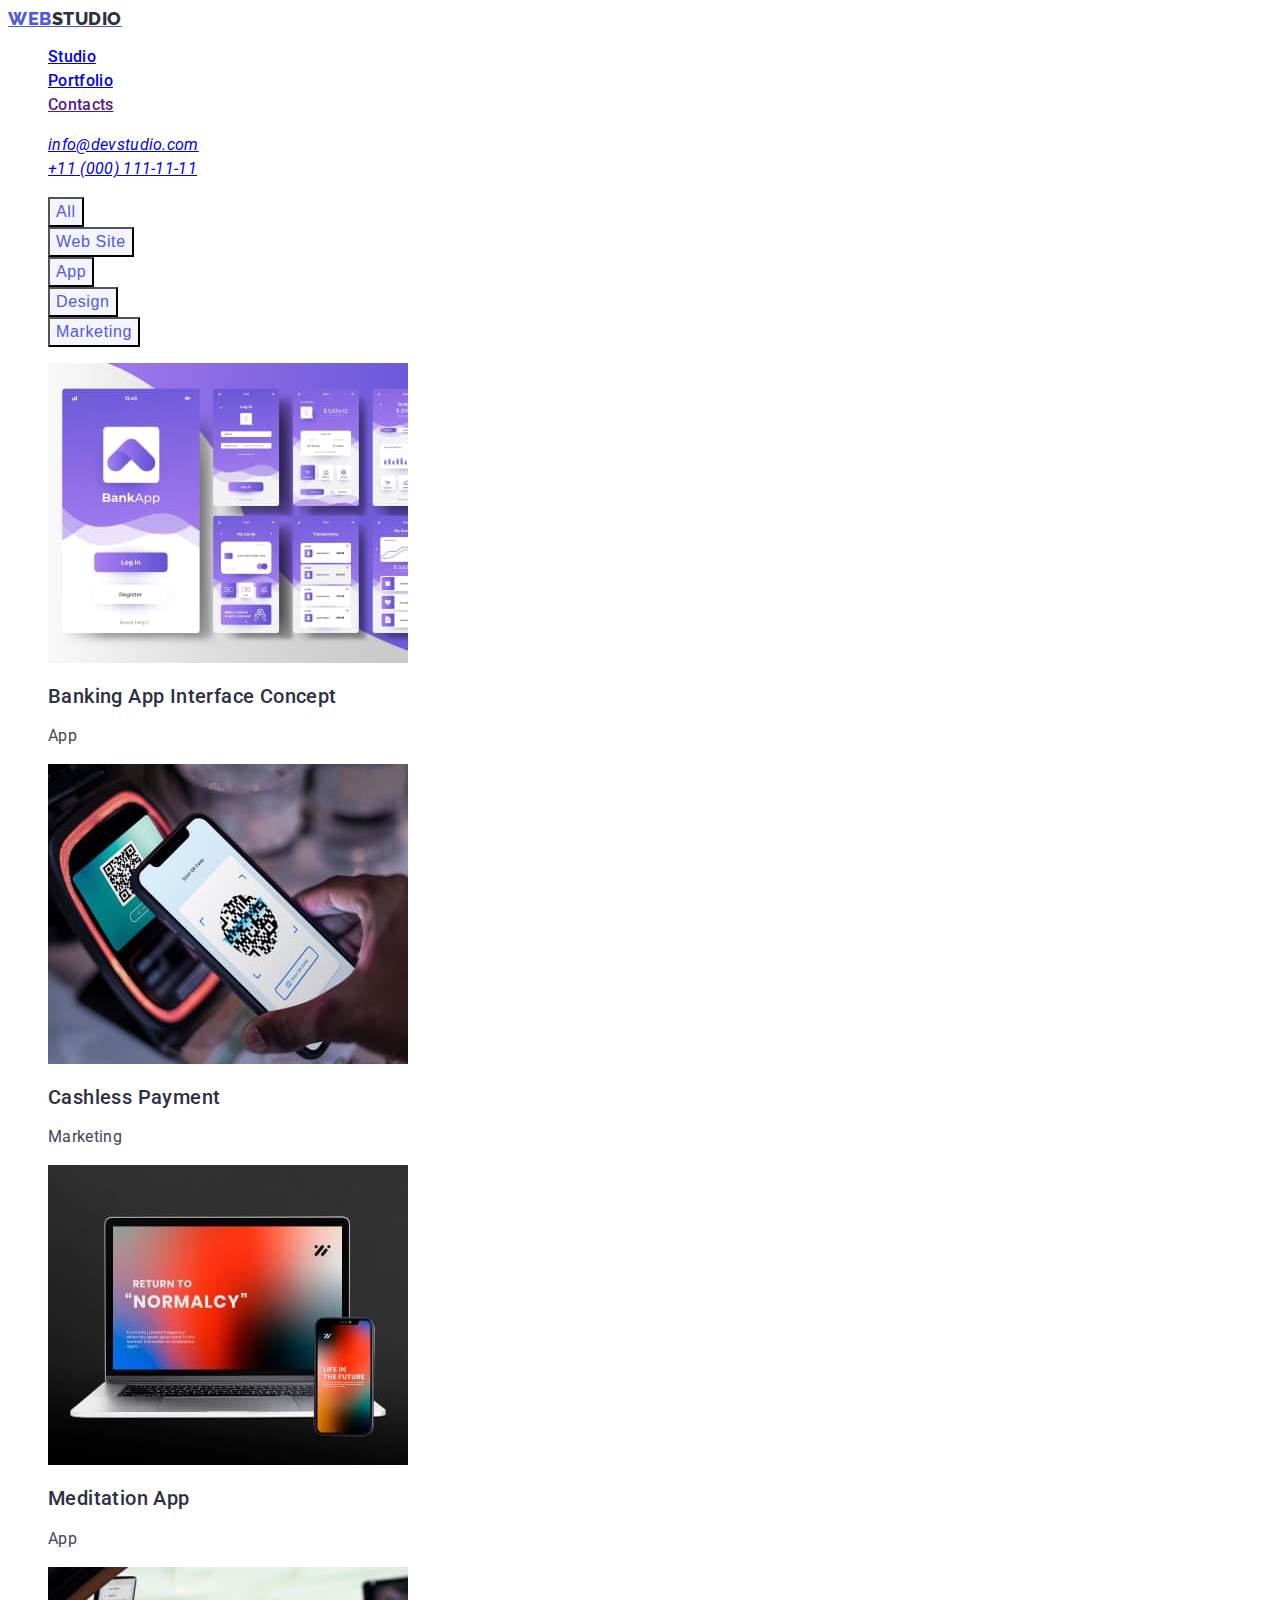
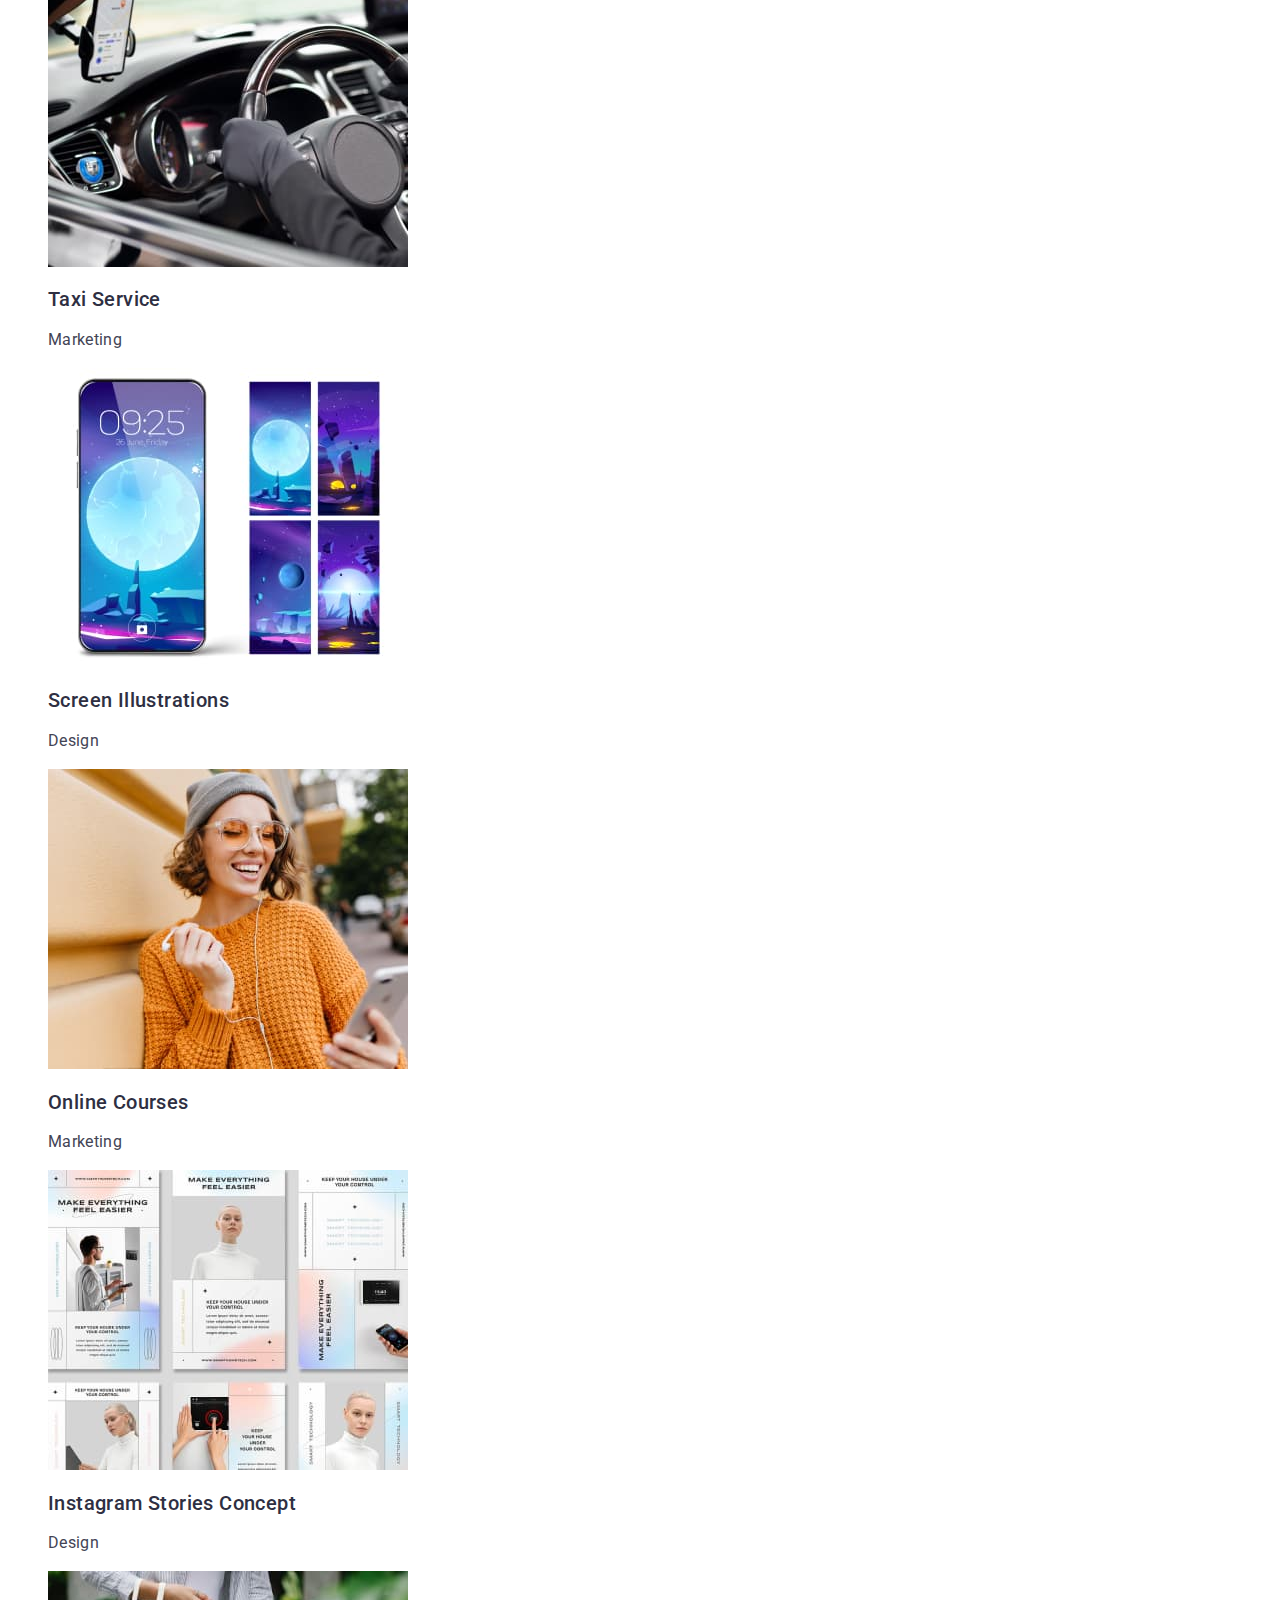
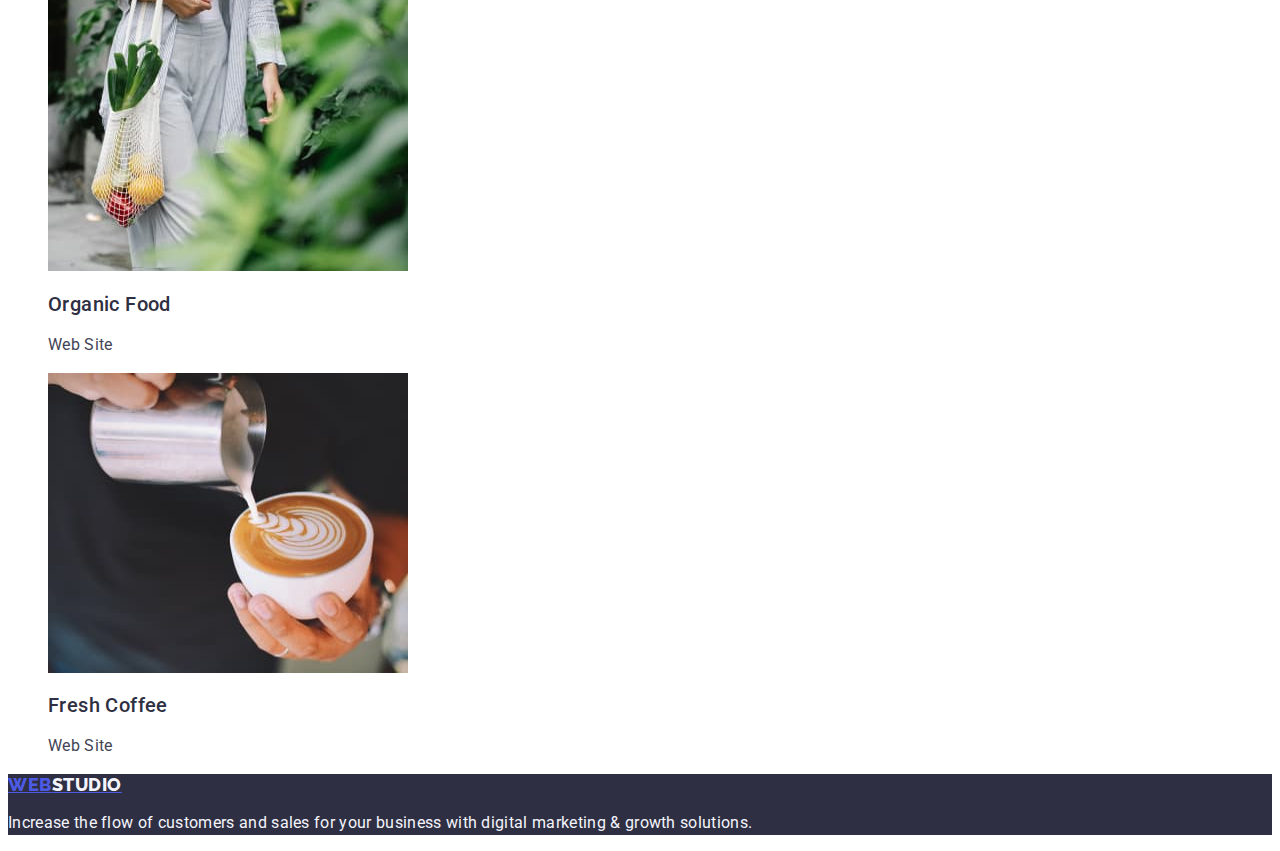
==== portfolio.html @ 328c22b0 "mainhw2" ====
<!DOCTYPE html>
<html lang="en">
  <head>
    <meta charset="UTF-8" />
    <meta http-equiv="X-UA-Compatible" content="IE=edge" />
    <meta name="viewport" content="width=device-width, initial-scale=1.0" />
    <title>WebStudio</title>

    <link rel="preconnect" href="https://fonts.googleapis.com" />
    <link rel="preconnect" href="https://fonts.gstatic.com" crossorigin />
    <link
      href="https://fonts.googleapis.com/css2?family=Montserrat:wght@400;700&family=Raleway:wght@800&family=Roboto:wght@400;500;700&display=swap"
      rel="stylesheet"
    />
    <link rel="stylesheet" href="css/styles.css" />
  </head>
  <body>
    <!-- Top line -->
    <header class="header">
      <nav class="header-nav">
        <a class="logo" href="./index.html"
          >Web <span class="logo-dark">Studio</span>
        </a>

        <ul class="header-nav-list list">
          <li class="link">
            <a href="./index.html">Studio</a>
          </li>
          <li class="link">
            <a href="./portfolio.html">Portfolio</a>
          </li>
          <li class="link">
            <a href="">Contacts</a>
          </li>
        </ul>
      </nav>
      <address class="address">
        <ul class="address-list list">
          <li class="address-item link">
            <a href="mailto:info@devstudio.com">info@devstudio.com</a>
          </li>
          <li class="address-item link">
            <a href="tel:+110001111111">+11 (000) 111-11-11</a>
          </li>
        </ul>
      </address>
    </header>
    <main>
      <section>
        <h1 hidden>Portfolio</h1>
        <ul class="list">
          <li><button class="btn-filter">All</button></li>
          <li><button class="btn-filter">Web Site</button></li>
          <li><button class="btn-filter">App</button></li>
          <li><button class="btn-filter">Design</button></li>
          <li><button class="btn-filter">Marketing</button></li>
        </ul>

        <ul class="list">
          <li>
            <a class="link" href=""></a>
            <img
              src="./images/portfolio/bank_app.jpg"
              alt="Banking App Interface Concept"
            />
            <h2 class="portfolio-title">Banking App Interface Concept</h2>
            <p class="portfolio-dscr">App</p>
          </li>
          <li>
            <a class="link" href=""></a>
            <img src="./images/portfolio/payment.jpg" alt="Cashless Payment" />
            <h2 class="portfolio-title">Cashless Payment</h2>
            <p class="portfolio-dscr">Marketing</p>
          </li>
          <li>
            <a class="link" href=""></a>
            <img
              src="./images/portfolio/meditation_app.jpg"
              alt="Meditation App"
            />
            <h2 class="portfolio-title">Meditation App</h2>
            <p class="portfolio-dscr">App</p>
          </li>
          <li>
            <a class="link" href=""></a>
            <img src="./images/portfolio/taxi_service.jpg" alt="Taxi Service" />
            <h2 class="portfolio-title">Taxi Service</h2>
            <p class="portfolio-dscr">Marketing</p>
          </li>
          <li>
            <a class="link" href=""></a>
            <img
              src="./images/portfolio/screen_illus.jpg"
              alt="Screen Illustrations"
            />
            <h2 class="portfolio-title">Screen Illustrations</h2>
            <p class="portfolio-dscr">Design</p>
          </li>
          <li>
            <a class="link" href=""></a>
            <img
              src="./images/portfolio/online_courses.jpg"
              alt="Online Courses"
            />
            <h2 class="portfolio-title">Online Courses</h2>
            <p class="portfolio-dscr">Marketing</p>
          </li>
          <li>
            <a class="link" href=""></a>
            <img
              src="./images/portfolio/insta_concept.jpg"
              alt="Instagram Stories Concept"
            />
            <h2 class="portfolio-title">Instagram Stories Concept</h2>
            <p class="portfolio-dscr">Design</p>
          </li>
          <li>
            <a class="link" href=""></a>
            <img src="./images/portfolio/organic_food.jpg" alt="Organic Food" />
            <h2 class="portfolio-title">Organic Food</h2>
            <p class="portfolio-dscr">Web Site</p>
          </li>
          <li>
            <a class="link" href=""></a>
            <img src="./images/portfolio/fresh_coffee.jpg" alt="Fresh Coffee" />
            <h2 class="portfolio-title">Fresh Coffee</h2>
            <p class="portfolio-dscr">Web Site</p>
          </li>
        </ul>
      </section>
    </main>

    <!-- Footer -->
    <footer class="footer">
      <a class="logo" href="./index.html"
        >Web <span class="logo-light">Studio</span>
      </a>
      <p class="footer-dscr">
        Increase the flow of customers and sales for your business with digital
        marketing & growth solutions.
      </p>
    </footer>
  </body>
</html>
---- css/styles.css ----
:root {
  --color-iris: #4d5ae5;
  --color-ocean: #404bbf;
  --color-navy-blue: #2e2f42;
  --color-green: #31d0aa;
  --color-slate: #434455;
  --color-light-slate: #8e8f99;
  --color-cornflower: #e7e9fc;
  --color-cloud: #f4f4fd;
  --color-navy-blue-modal: #2e2f42;
  --color-grey: #2e2f42;
  --color-white: #ffffff;
  --color-dairy: #fcfcfc;
}
/* basic styles */
body {
  font-family: "Roboto";
  font-style: normal;
  font-weight: 400;
  color: var(--color-slate);
  background-color: var(--color-white);
}

/* header */
.header {
  background-color: var(--color-white);
}
.list {
  list-style: none;
}

.header-nav {
}
.logo {
  font-family: "Raleway";
  font-style: normal;
  font-weight: 800;
  font-size: 18px;
  line-height: 21px;
  display: flex;
  letter-spacing: 0.03em;
  text-transform: uppercase;
  color: var(--color-iris);
}
.logo-dark {
  color: var(--color-navy-blue);
}
.header-nav-list {
  font-weight: 500;
  font-size: 16px;
  line-height: 24px;
  letter-spacing: 0.02em;
  color: var(--color-navy-blue);
}
.link:hover,
.link:focus {
  color: var(--color-ocean);
}
.address {
  font-size: 16px;
  line-height: 24px;
  letter-spacing: 0.02em;
  color: var(--color-slate);
}
.address-list {
}
.address-item:
.address-item: {
}

/* hero */
.hero {
  background-color: var(--color-navy-blue);
}
.hero-title {
  font-weight: 700;
  font-size: 56px;
  line-height: 60px;
  text-align: center;
  letter-spacing: 0.02em;
  color: var(--color-white);
}
.btn {
  font-family: inherit;
  font-weight: 500;
  font-size: 16px;
  line-height: 24px;
  letter-spacing: 0.04em;
  color: var(--color-white);
  background-color: var(--color-iris);
}
.btn:hover,
.btn:focus {
  background-color: var(--color-ocean);
}
/* section 1 */
.principles {
}

.principles-list {
}
.principle-item {
}
.principles-title {
  font-weight: 500;
  font-size: 20px;
  line-height: 24px;
  letter-spacing: 0.02em;
  color: var(--color-navy-blue);
}
.principles-dscr {
  font-weight: 400;
  font-size: 16px;
  line-height: 24px;
  letter-spacing: 0.02em;
}
/* section 2 */
.work {
}
.work-title {
  font-weight: 700;
  font-size: 36px;
  line-height: 40px;
  text-align: center;
  letter-spacing: 0.02em;
  text-transform: capitalize;
  color: var(--color-navy-blue);
}
.work-list {
}
.work-item {
}
/* section 3*/
.team {
  background-color: var(--color-cloud);
}
.team-title {
  font-weight: 700;
  font-size: 36px;
  line-height: 40px;
  text-align: center;
  letter-spacing: 0.02em;
  text-transform: capitalize;
  color: var(--color-navy-blue);
}
.team-list {
}
.team-item {
}
.team-name {
  font-weight: 500;
  font-size: 20px;
  line-height: 24px;
  text-align: center;
  letter-spacing: 0.02em;
  color: var(--color-navy-blue);
}
.team-work {
}

/* footer */
.footer {
  background-color: var(--color-navy-blue);
}
.logo-light {
  color: var(--color-cloud);
}
.footer-dscr {
  font-size: 16px;
  line-height: 24px;
  letter-spacing: 0.02em;
  color: var(--color-cloud);
}

/* portfolio */
.btn-filter {
  font-weight: 500;
  font-size: 16px;
  line-height: 24px;
  display: flex;
  align-items: center;
  text-align: center;
  letter-spacing: 0.04em;
  color: var(--color-iris);
  background-color: var(--color-cloud);
}
.btn-filter:hover,
.btn-filter:focus {
  color: var(--color-cloud);
  background-color: var(--color-iris);
}
.portfolio-title {
  font-weight: 500;
  font-size: 20px;
  line-height: 24px;
  letter-spacing: 0.02em;
  color: var(--color-navy-blue);
}
.portfolio-dscr {
  font-size: 16px;
  line-height: 24px;
  letter-spacing: 0.02em;
}
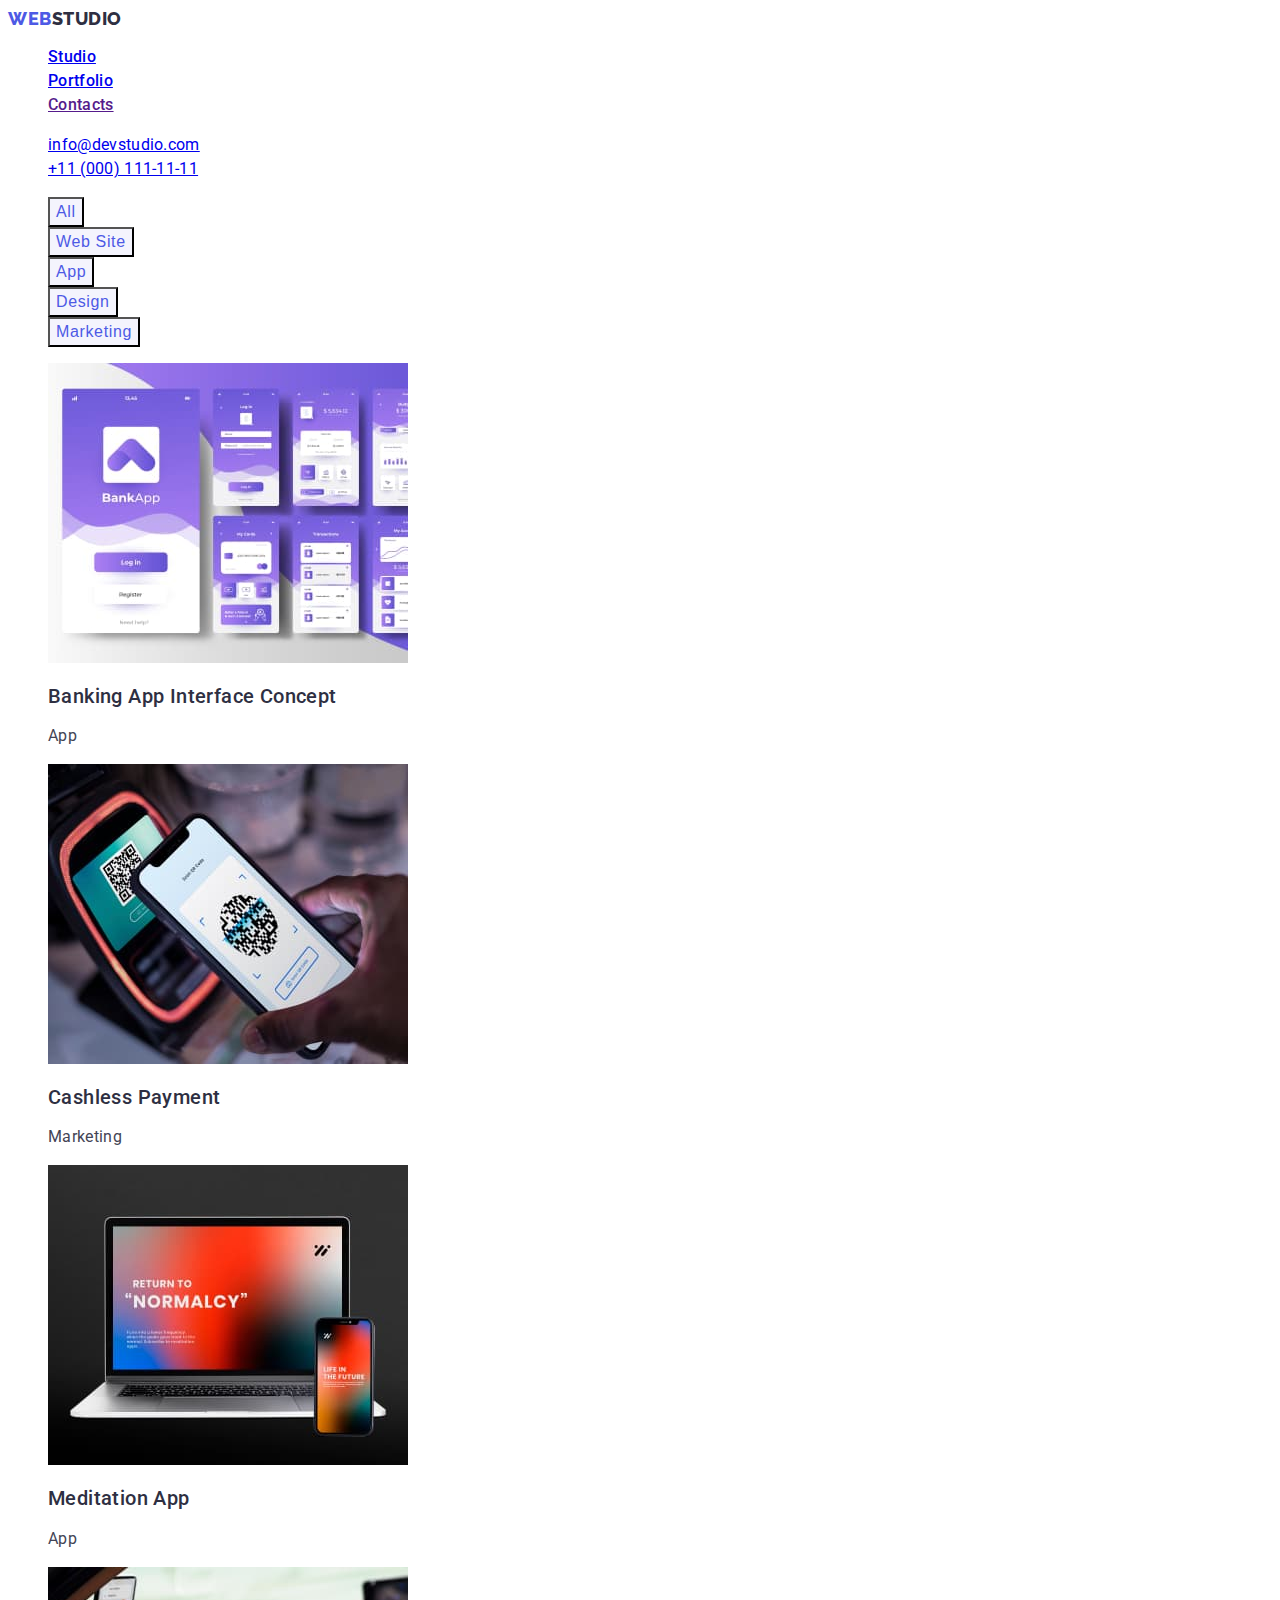
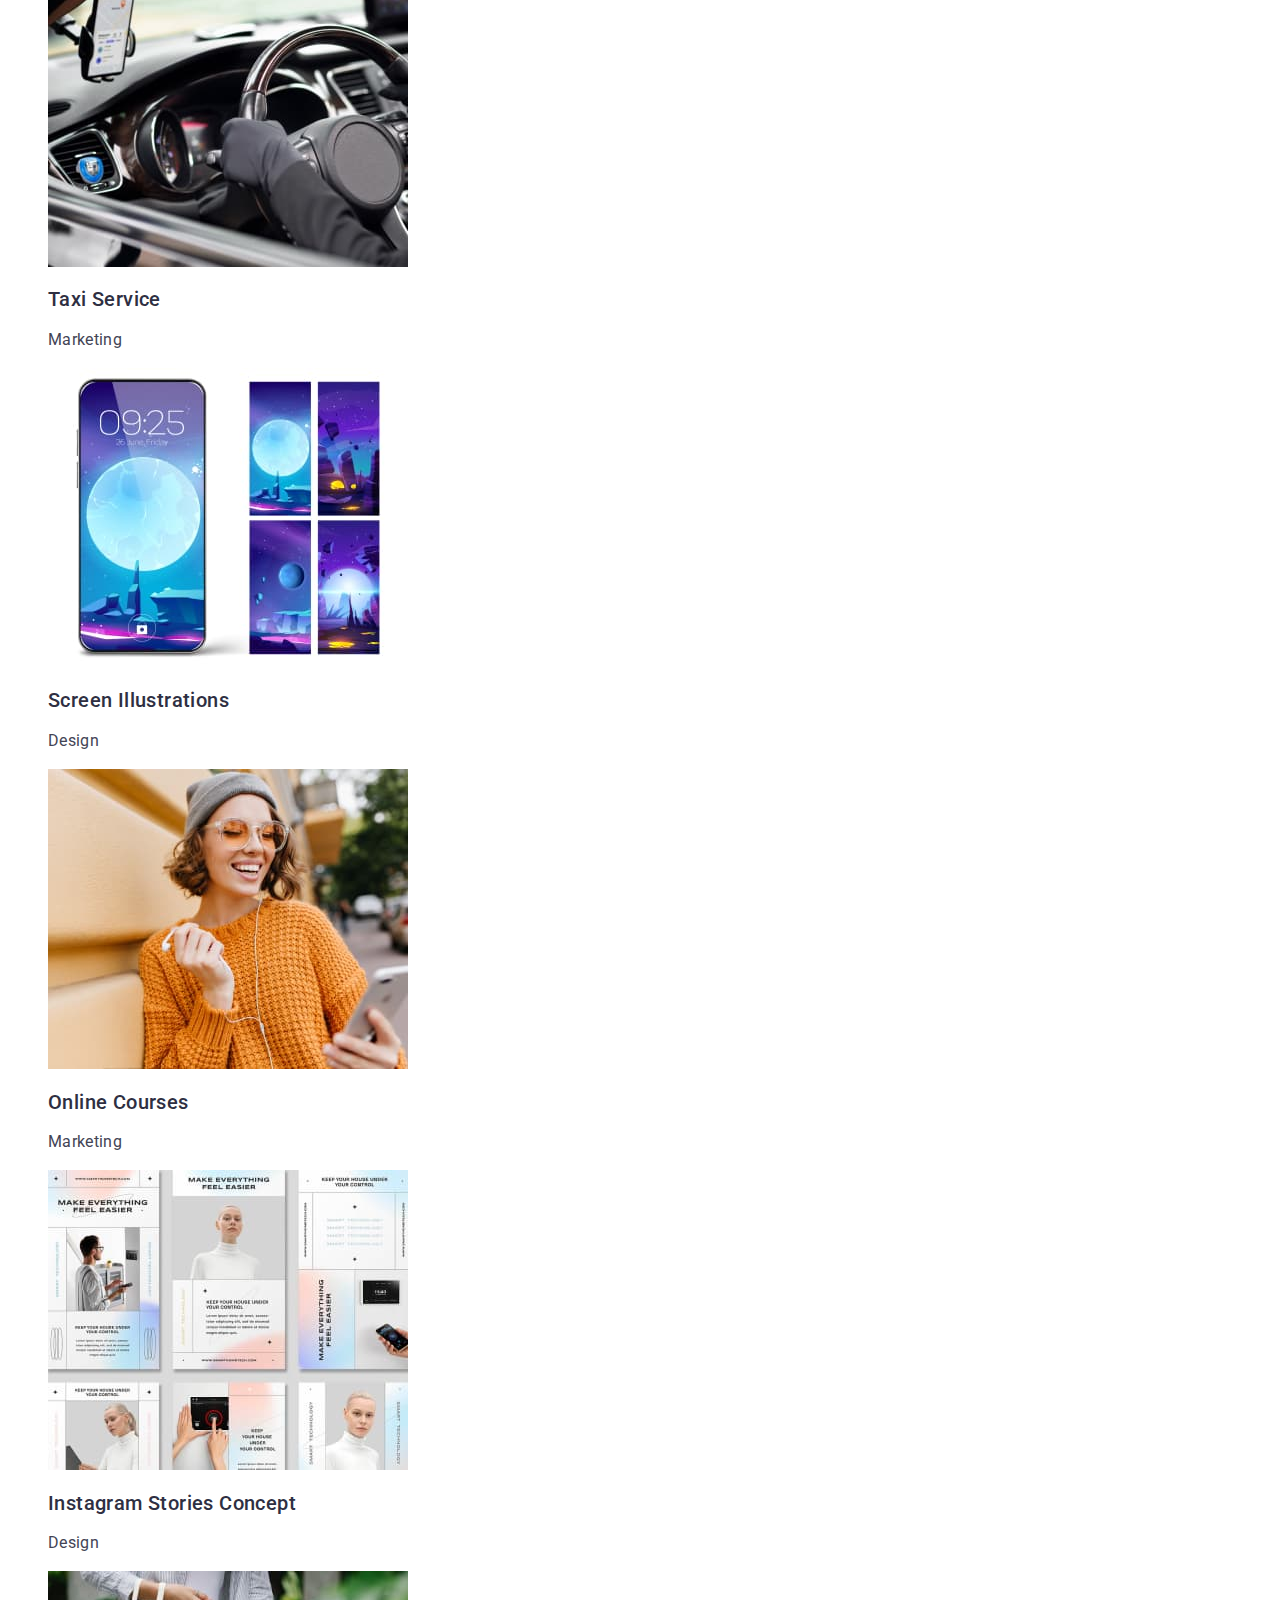
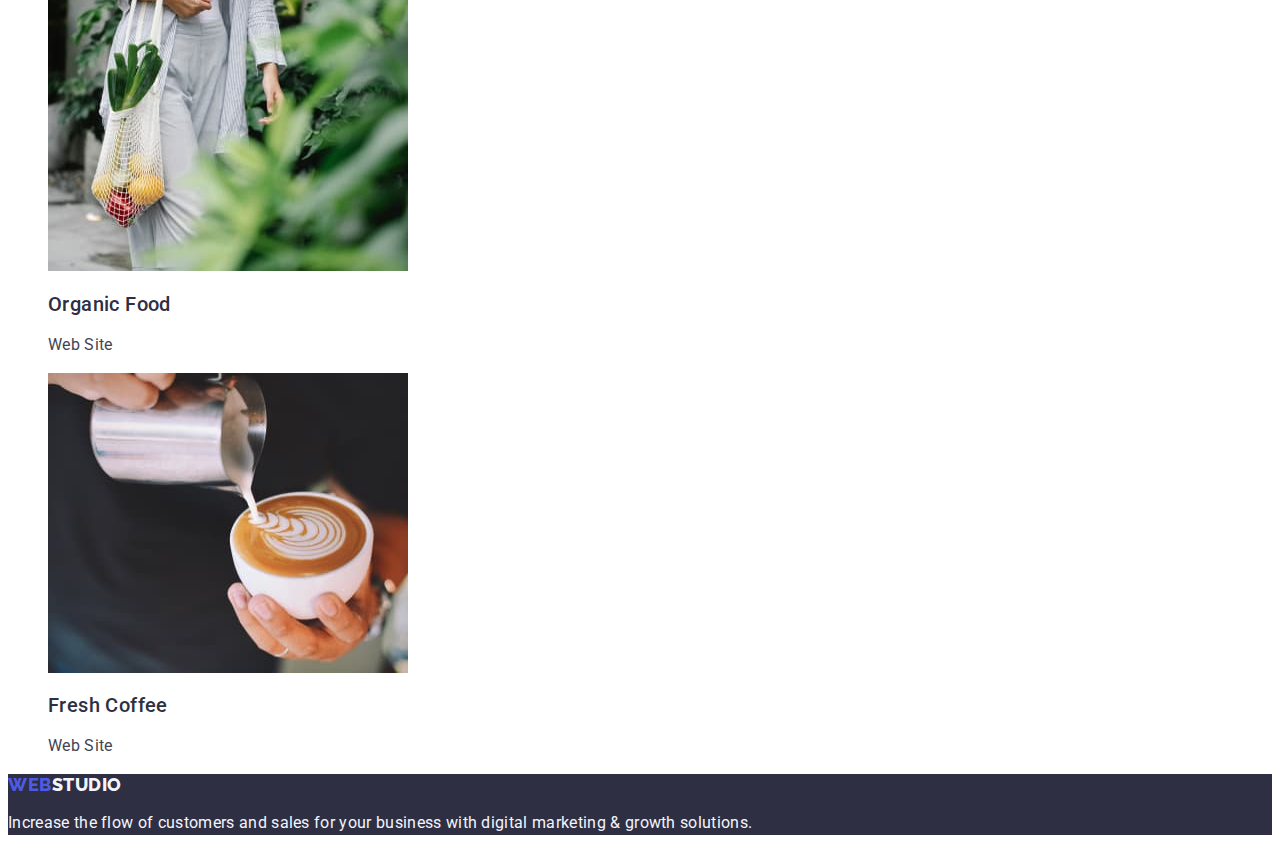
==== commit 06b15ee1: "hw2v2" ====
--- a/portfolio.html
+++ b/portfolio.html
@@ -18,18 +18,18 @@
     <!-- Top line -->
     <header class="header">
       <nav class="header-nav">
-        <a class="logo" href="./index.html"
+        <a class="logo link" href="./index.html"
           >Web <span class="logo-dark">Studio</span>
         </a>
 
         <ul class="header-nav-list list">
-          <li class="link">
+          <li class="header-nav-item link">
             <a href="./index.html">Studio</a>
           </li>
-          <li class="link">
+          <li class="header-nav-item link">
             <a href="./portfolio.html">Portfolio</a>
           </li>
-          <li class="link">
+          <li class="header-nav-item link">
             <a href="">Contacts</a>
           </li>
         </ul>
@@ -132,7 +132,7 @@
 
     <!-- Footer -->
     <footer class="footer">
-      <a class="logo" href="./index.html"
+      <a class="logo link" href="./index.html"
         >Web <span class="logo-light">Studio</span>
       </a>
       <p class="footer-dscr">
--- a/css/styles.css
+++ b/css/styles.css
@@ -14,7 +14,7 @@
 }
 /* basic styles */
 body {
-  font-family: "Roboto";
+  font-family: "Roboto", sans-serif;
   font-style: normal;
   font-weight: 400;
   color: var(--color-slate);
@@ -32,25 +32,30 @@
 .header-nav {
 }
 .logo {
-  font-family: "Raleway";
+  font-family: "Raleway", sans-serif;
   font-style: normal;
   font-weight: 800;
   font-size: 18px;
-  line-height: 21px;
+  line-height: 1.17;
   display: flex;
   letter-spacing: 0.03em;
   text-transform: uppercase;
   color: var(--color-iris);
+  text-decoration: none;
 }
 .logo-dark {
   color: var(--color-navy-blue);
 }
 .header-nav-list {
-  font-weight: 500;
-  font-size: 16px;
-  line-height: 24px;
-  letter-spacing: 0.02em;
-  color: var(--color-navy-blue);
+}
+
+.header-nav-item {
+  font-weight: 500;
+  font-size: 16px;
+  line-height: 24px;
+  letter-spacing: 0.02em;
+  color: var(--color-navy-blue);
+  text-decoration: none;
 }
 .link:hover,
 .link:focus {
@@ -63,9 +68,12 @@
   color: var(--color-slate);
 }
 .address-list {
-}
-.address-item:
-.address-item: {
+  font-style: normal;
+}
+.address-item {
+  font-size: 16px;
+  line-height: 24px;
+  letter-spacing: 0.02em;
 }
 
 /* hero */
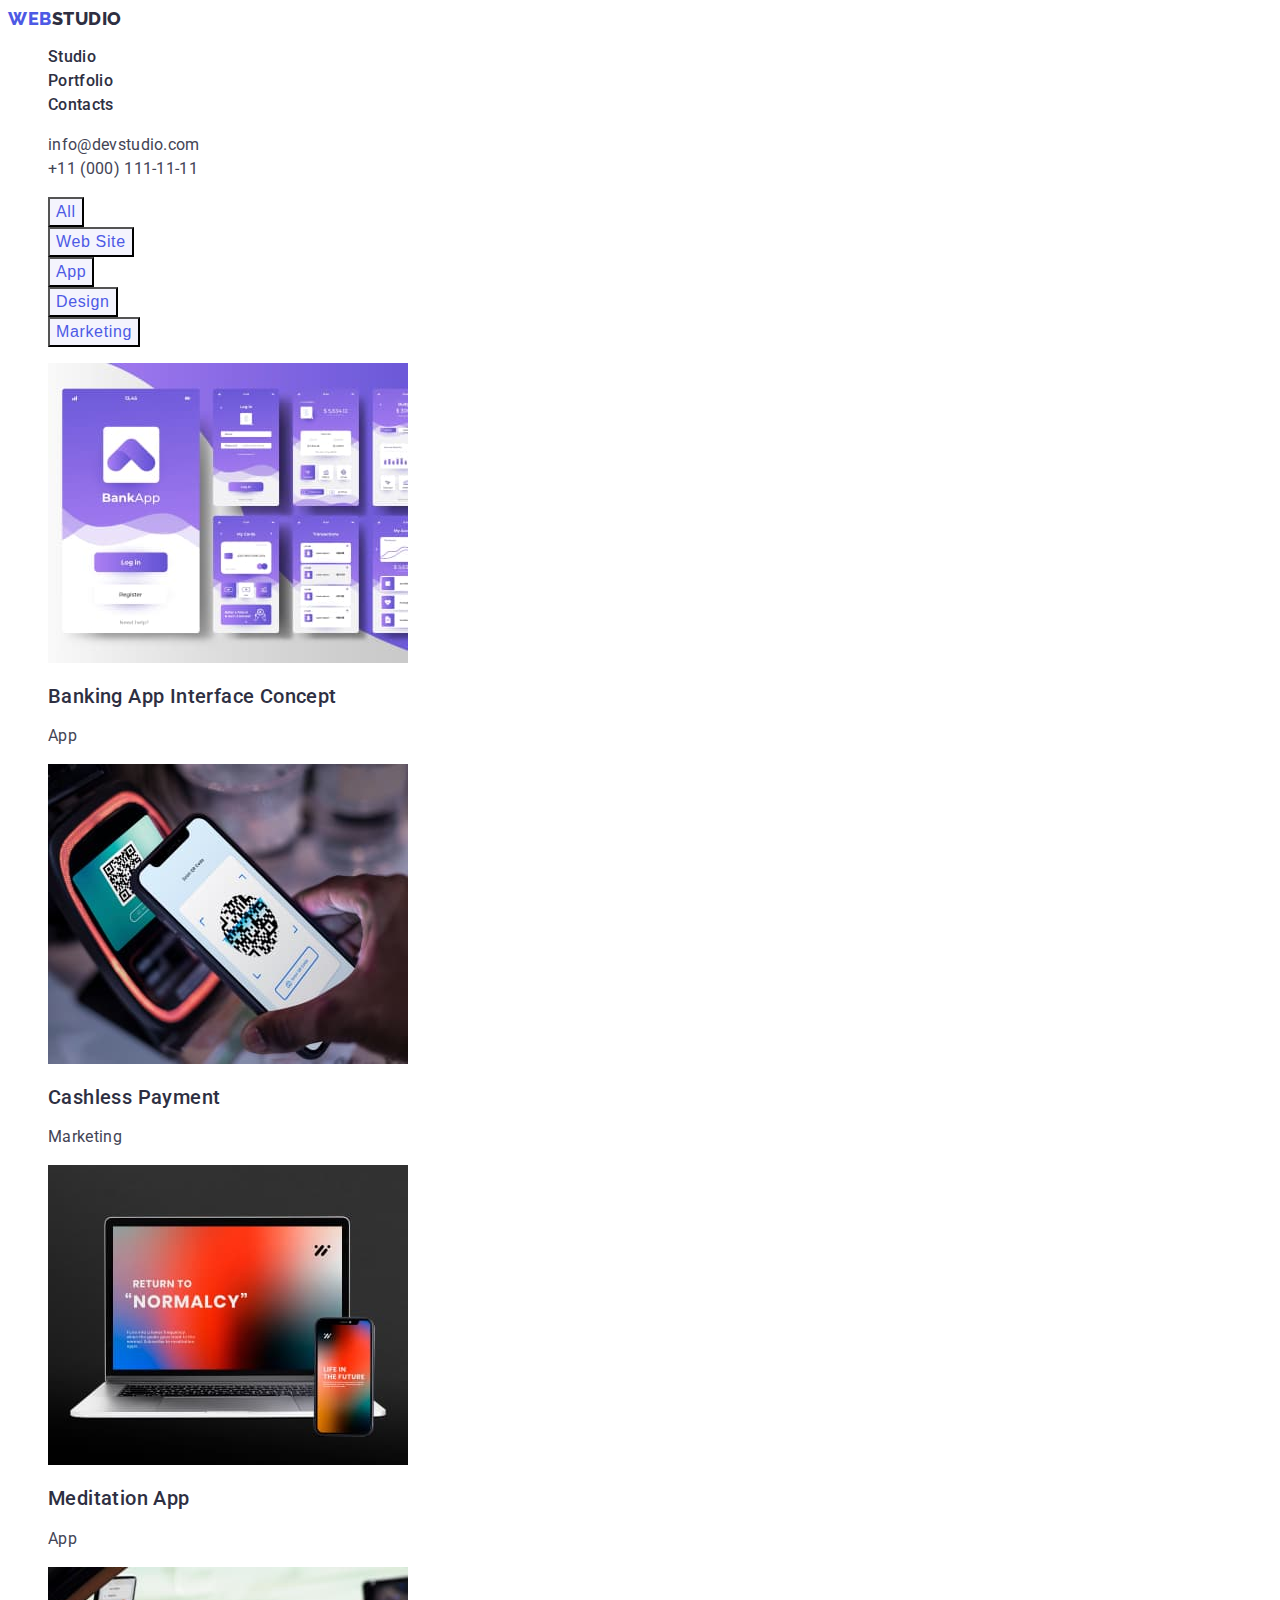
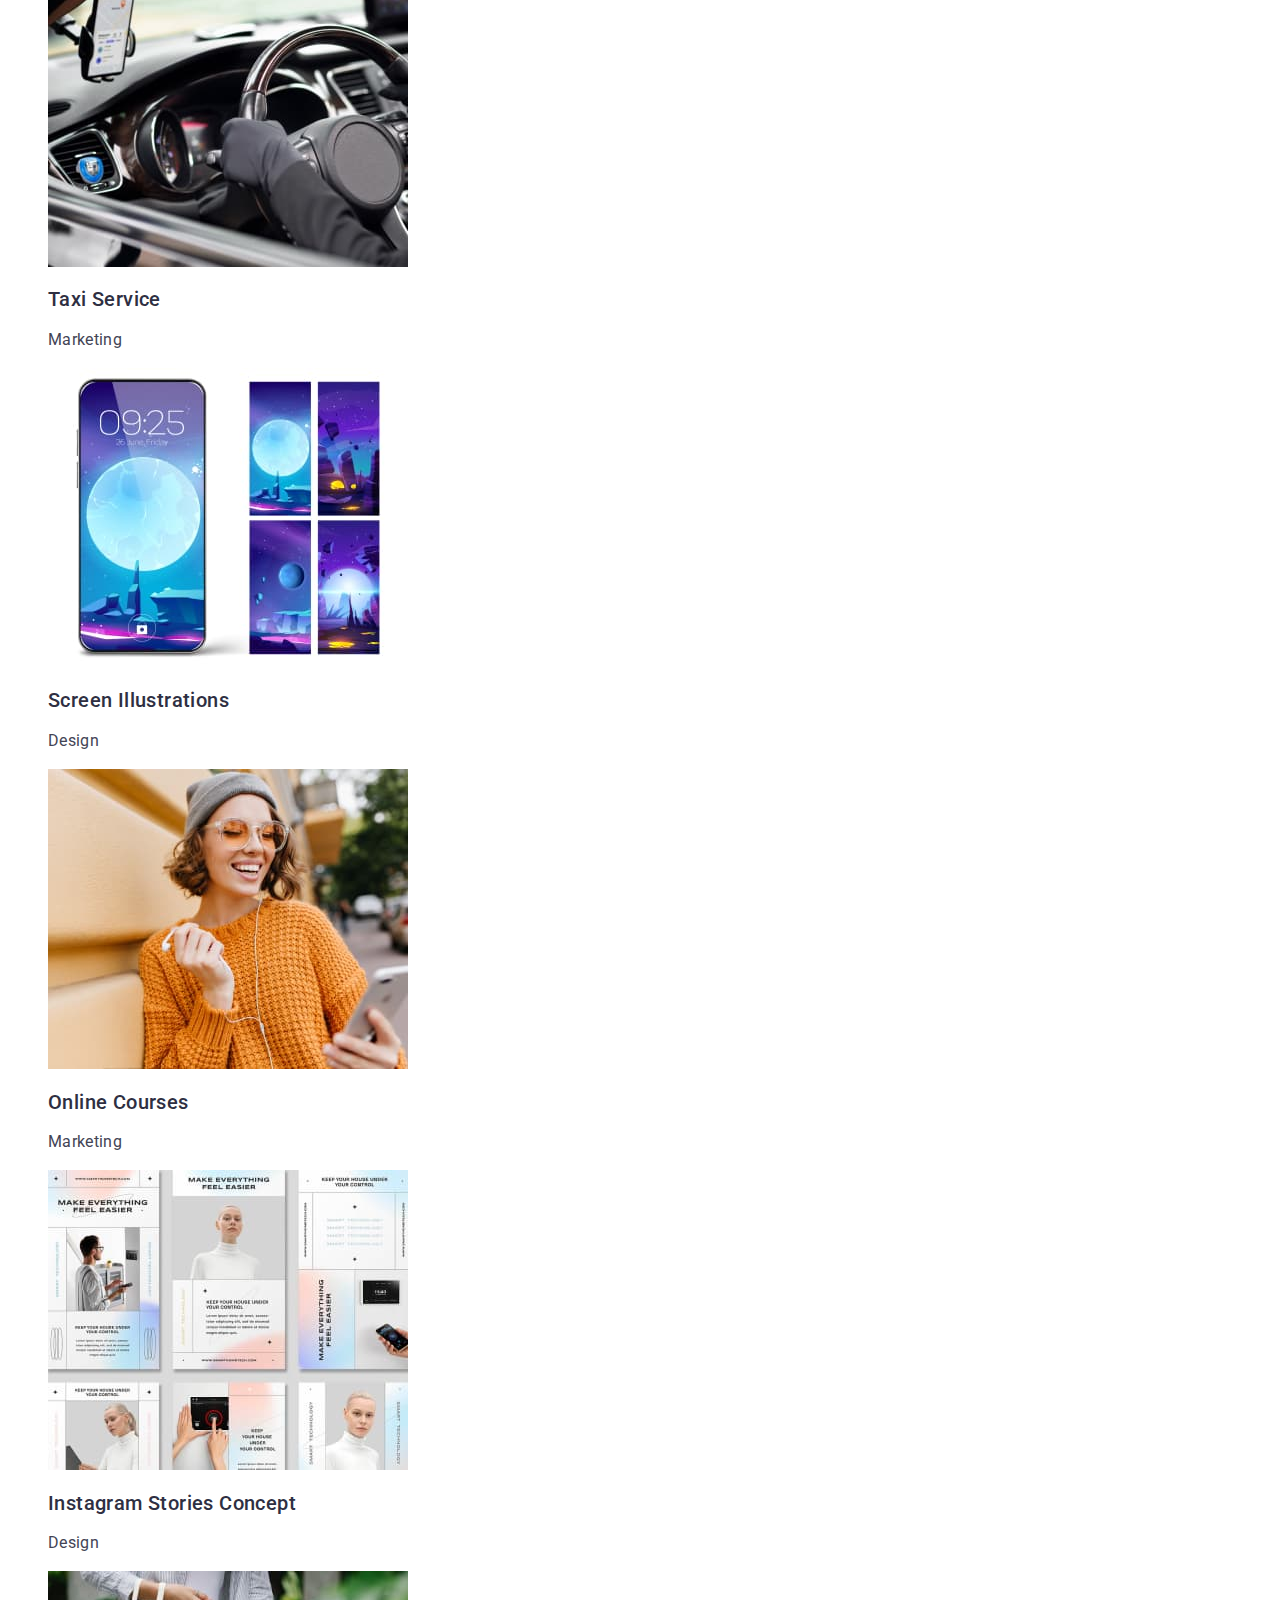
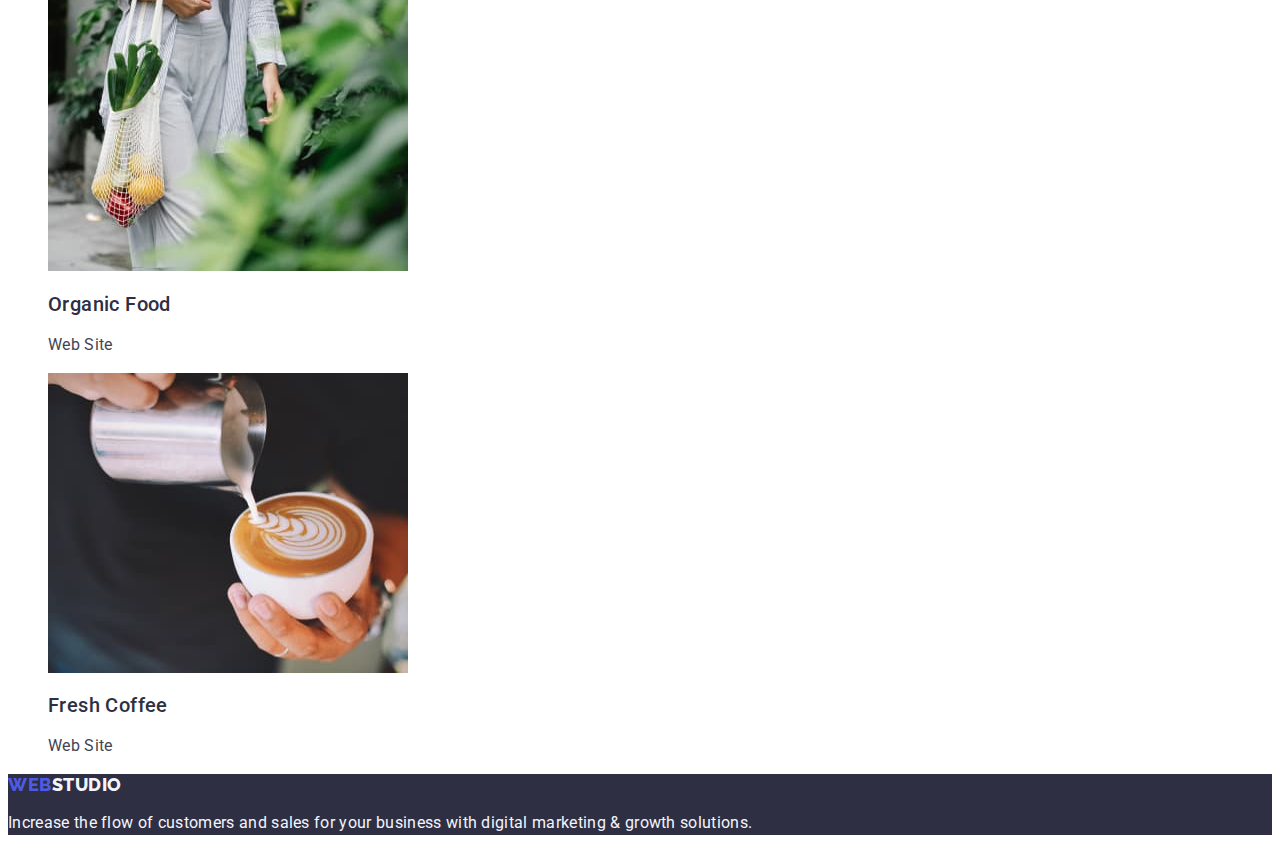
==== commit a6f6b3ea: "v5" ====
--- a/portfolio.html
+++ b/portfolio.html
@@ -24,23 +24,29 @@
 
         <ul class="header-nav-list list">
           <li class="header-nav-item link">
-            <a href="./index.html">Studio</a>
+            <a class="header-nav-item link" href="./index.html">Studio</a>
           </li>
           <li class="header-nav-item link">
-            <a href="./portfolio.html">Portfolio</a>
+            <a class="header-nav-item link" href="./portfolio.html"
+              >Portfolio</a
+            >
           </li>
           <li class="header-nav-item link">
-            <a href="">Contacts</a>
+            <a class="header-nav-item link" href="">Contacts</a>
           </li>
         </ul>
       </nav>
       <address class="address">
         <ul class="address-list list">
           <li class="address-item link">
-            <a href="mailto:info@devstudio.com">info@devstudio.com</a>
+            <a class="address-item link" href="mailto:info@devstudio.com"
+              >info@devstudio.com</a
+            >
           </li>
           <li class="address-item link">
-            <a href="tel:+110001111111">+11 (000) 111-11-11</a>
+            <a class="address-item link" href="tel:+110001111111"
+              >+11 (000) 111-11-11</a
+            >
           </li>
         </ul>
       </address>
--- a/css/styles.css
+++ b/css/styles.css
@@ -47,12 +47,18 @@
   color: var(--color-navy-blue);
 }
 .header-nav-list {
+  font-weight: 500;
+  font-size: 16px;
+  line-height: 1.5;
+  letter-spacing: 0.02em;
+  color: var(--color-navy-blue);
+  text-decoration: none;
 }
 
 .header-nav-item {
   font-weight: 500;
   font-size: 16px;
-  line-height: 24px;
+  line-height: 1.5;
   letter-spacing: 0.02em;
   color: var(--color-navy-blue);
   text-decoration: none;
@@ -66,6 +72,7 @@
   line-height: 24px;
   letter-spacing: 0.02em;
   color: var(--color-slate);
+  font-style: normal;
 }
 .address-list {
   font-style: normal;
@@ -74,6 +81,8 @@
   font-size: 16px;
   line-height: 24px;
   letter-spacing: 0.02em;
+  text-decoration: none;
+  color: var(--color-slate);
 }
 
 /* hero */
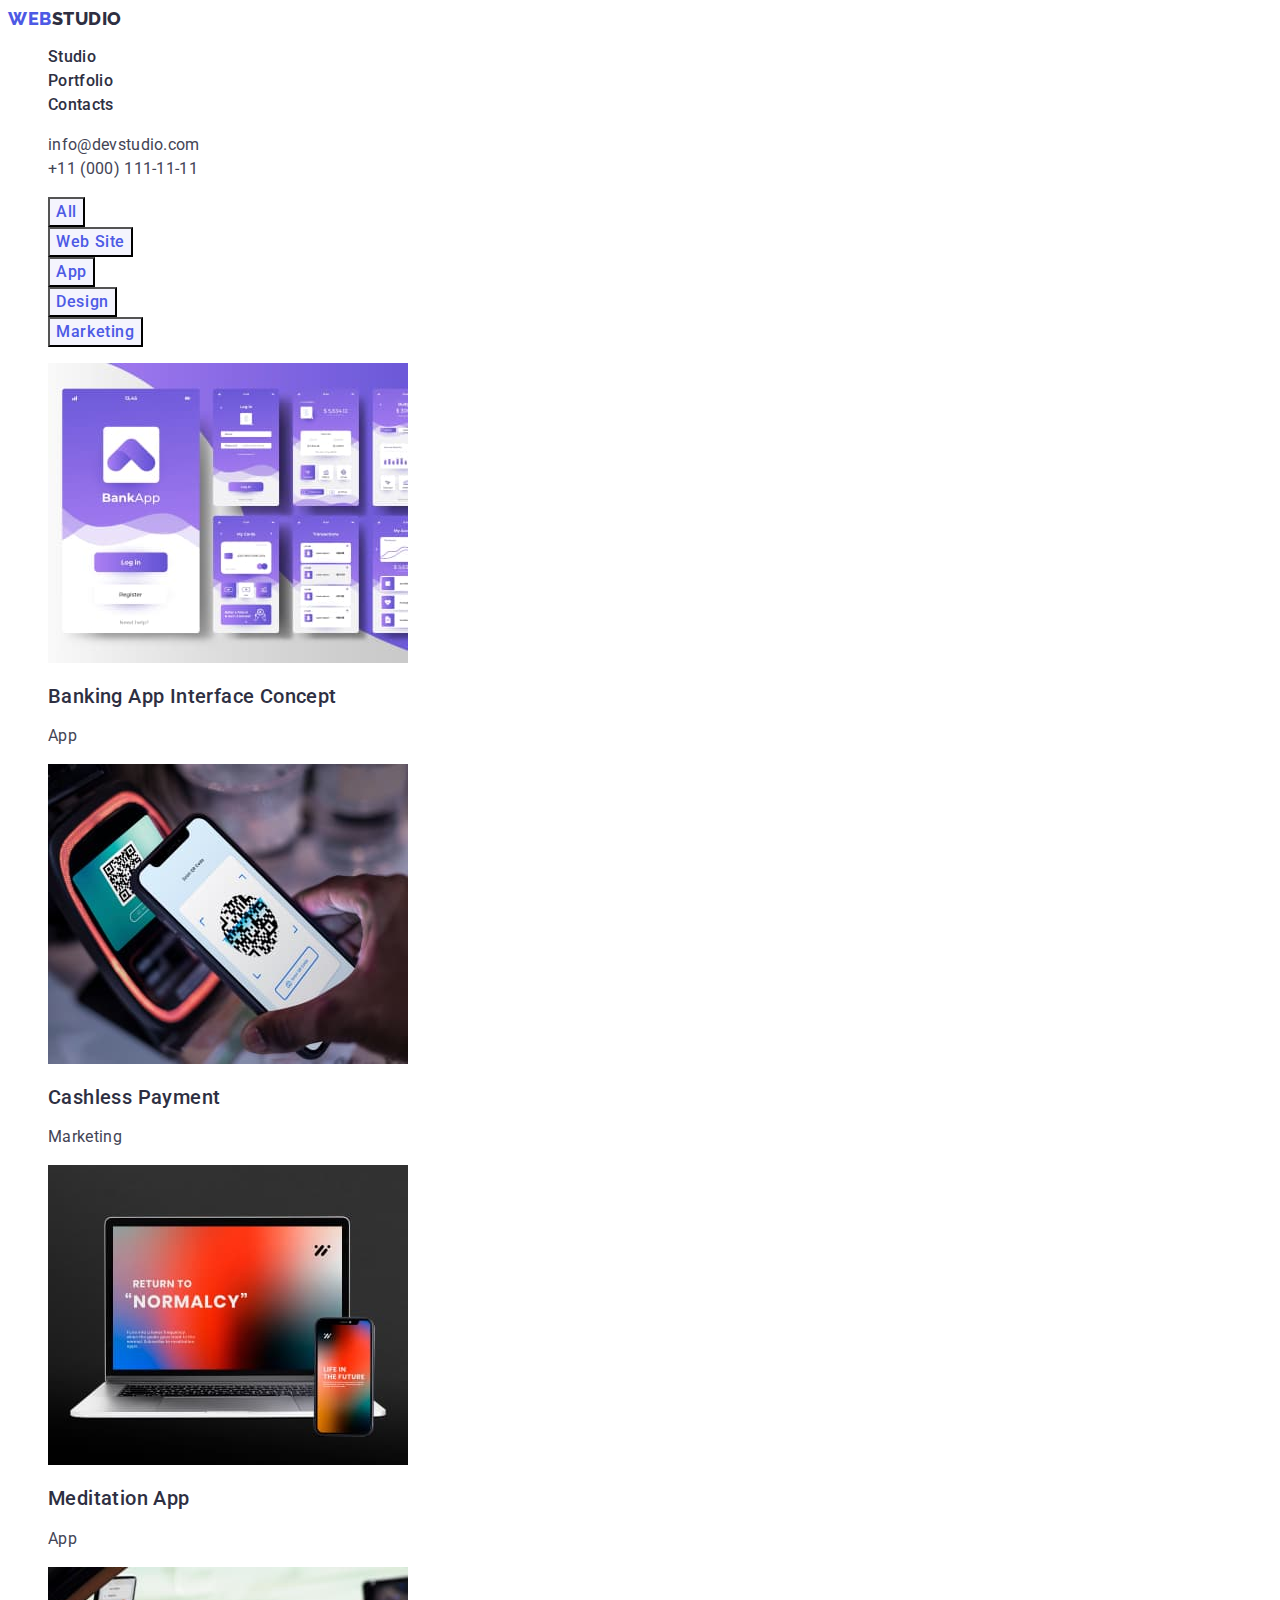
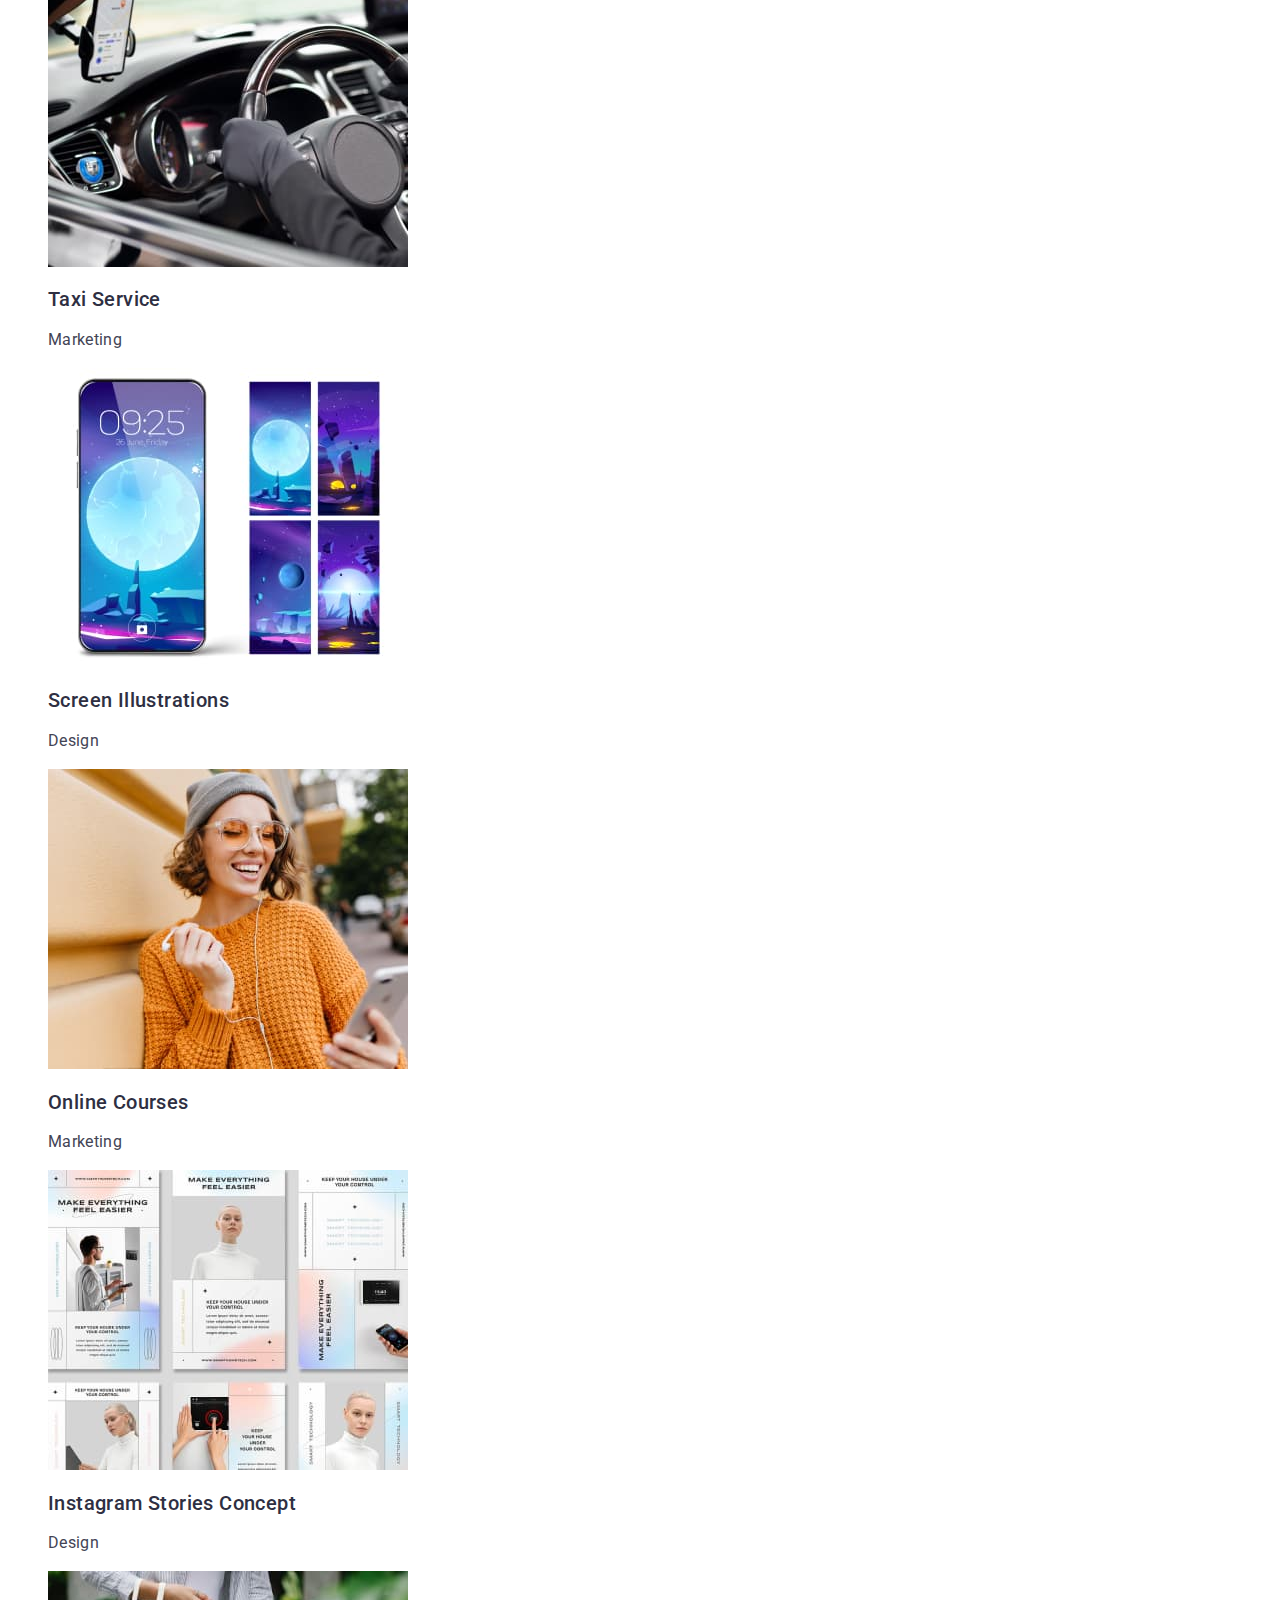
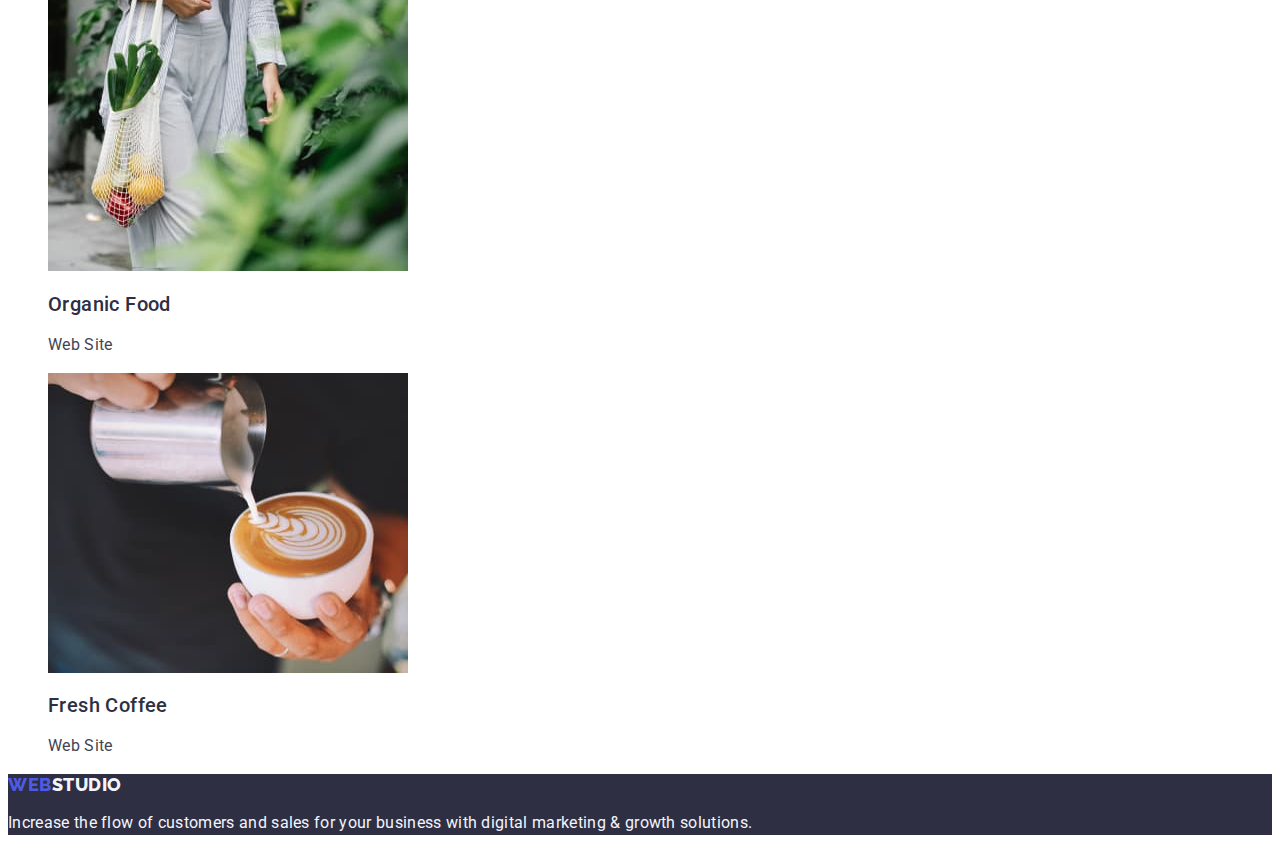
==== commit bd055ff3: "v7" ====
--- a/portfolio.html
+++ b/portfolio.html
@@ -55,11 +55,11 @@
       <section>
         <h1 hidden>Portfolio</h1>
         <ul class="list">
-          <li><button class="btn-filter">All</button></li>
-          <li><button class="btn-filter">Web Site</button></li>
-          <li><button class="btn-filter">App</button></li>
-          <li><button class="btn-filter">Design</button></li>
-          <li><button class="btn-filter">Marketing</button></li>
+          <li><button type="button" class="btn-filter">All</button></li>
+          <li><button type="button" class="btn-filter">Web Site</button></li>
+          <li><button type="button" class="btn-filter">App</button></li>
+          <li><button type="button" class="btn-filter">Design</button></li>
+          <li><button type="button" class="btn-filter">Marketing</button></li>
         </ul>
 
         <ul class="list">
--- a/css/styles.css
+++ b/css/styles.css
@@ -92,7 +92,7 @@
 .hero-title {
   font-weight: 700;
   font-size: 56px;
-  line-height: 60px;
+  line-height: 1.07;
   text-align: center;
   letter-spacing: 0.02em;
   color: var(--color-white);
@@ -105,6 +105,7 @@
   letter-spacing: 0.04em;
   color: var(--color-white);
   background-color: var(--color-iris);
+  cursor: pointer;
 }
 .btn:hover,
 .btn:focus {
@@ -113,8 +114,9 @@
 /* section 1 */
 .principles {
 }
-
-.principles-list {
+.principles-maintitle {
+}
+.workin .principles-list {
 }
 .principle-item {
 }
@@ -137,7 +139,7 @@
 .work-title {
   font-weight: 700;
   font-size: 36px;
-  line-height: 40px;
+  line-height: 1.11;
   text-align: center;
   letter-spacing: 0.02em;
   text-transform: capitalize;
@@ -154,7 +156,7 @@
 .team-title {
   font-weight: 700;
   font-size: 36px;
-  line-height: 40px;
+  line-height: 1.11;
   text-align: center;
   letter-spacing: 0.02em;
   text-transform: capitalize;
@@ -163,16 +165,20 @@
 .team-list {
 }
 .team-item {
+  background-color: var(--color-white);
 }
 .team-name {
   font-weight: 500;
   font-size: 20px;
-  line-height: 24px;
+  line-height: 1.2;
   text-align: center;
   letter-spacing: 0.02em;
   color: var(--color-navy-blue);
 }
 .team-work {
+  line-height: 1.5;
+  text-align: center;
+  letter-spacing: 0.02em;
 }
 
 /* footer */
@@ -190,7 +196,9 @@
 }
 
 /* portfolio */
+
 .btn-filter {
+  font-family: inherit;
   font-weight: 500;
   font-size: 16px;
   line-height: 24px;
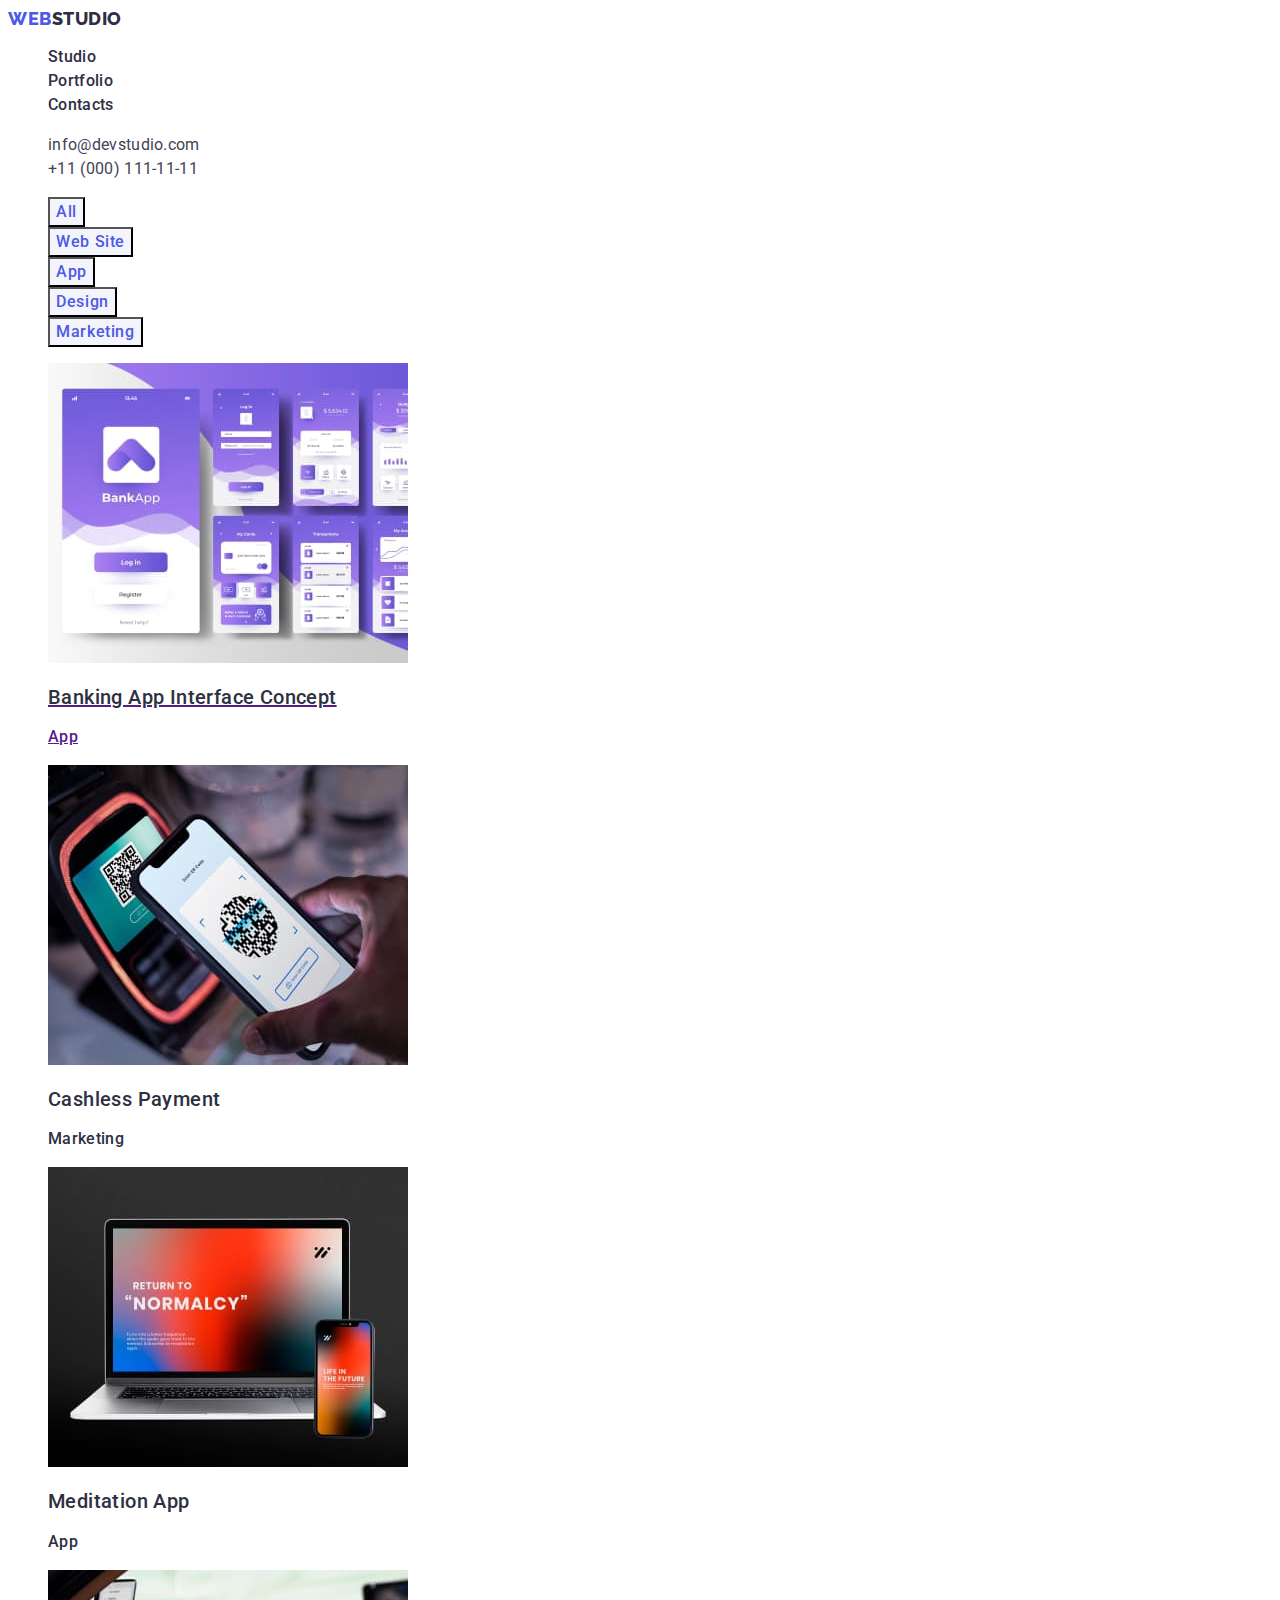
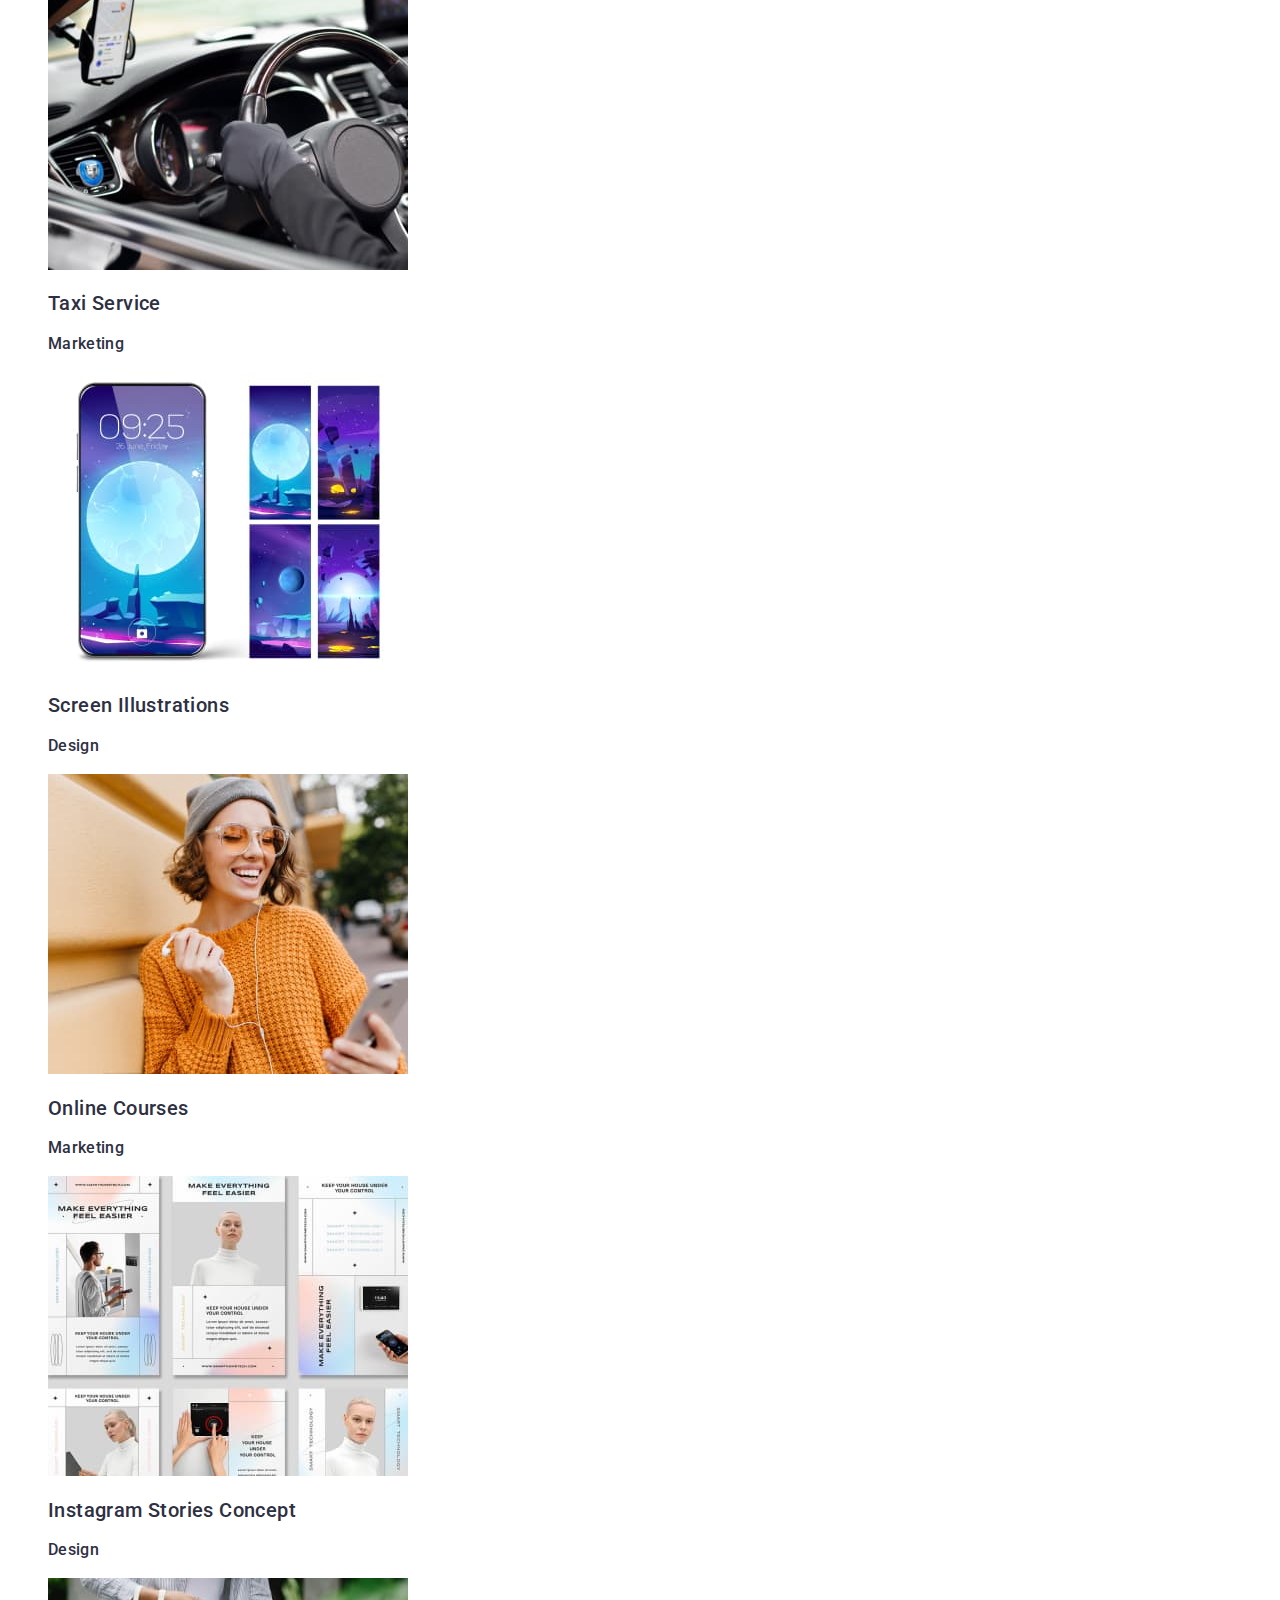
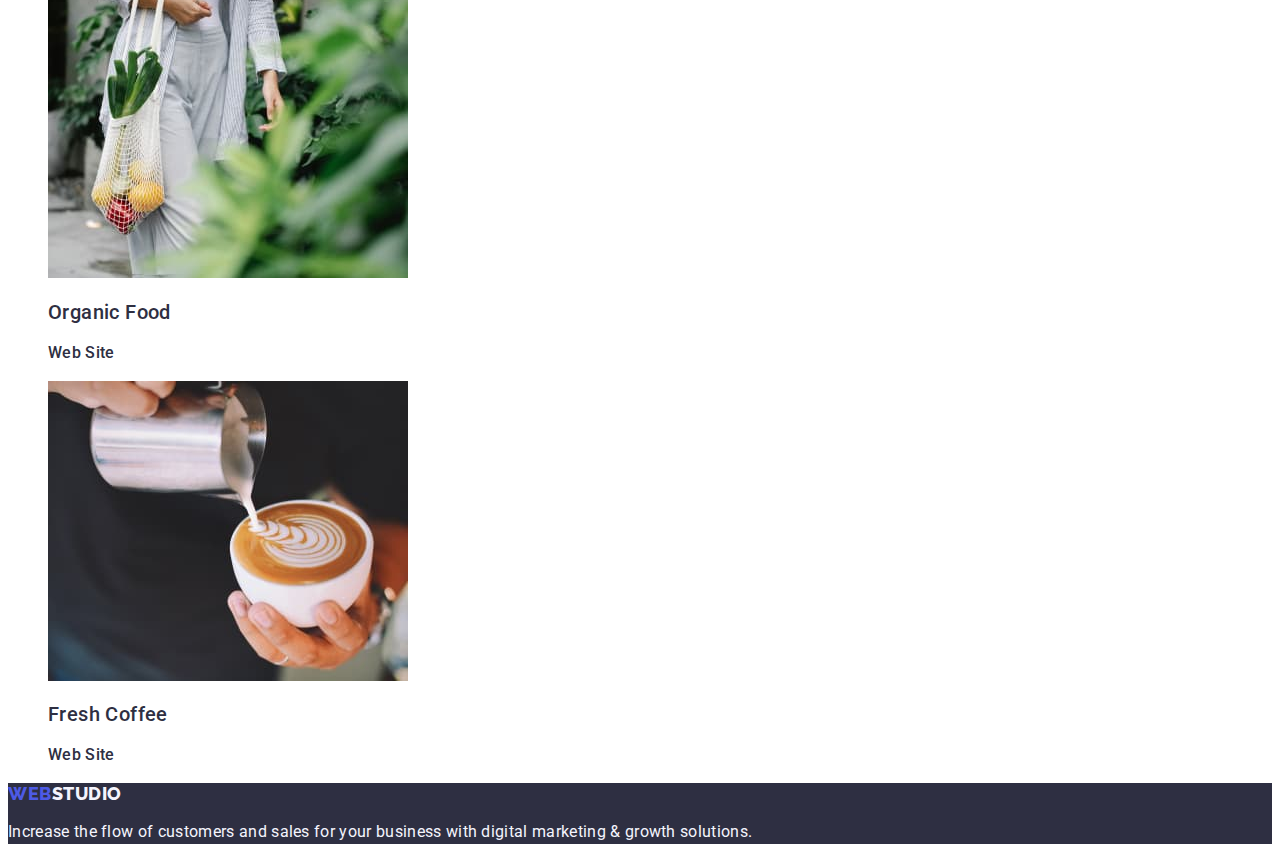
==== commit 6e722642: "v9" ====
--- a/portfolio.html
+++ b/portfolio.html
@@ -63,22 +63,23 @@
         </ul>
 
         <ul class="list">
-          <li>
-            <a class="link" href=""></a>
-            <img
-              src="./images/portfolio/bank_app.jpg"
-              alt="Banking App Interface Concept"
-            />
-            <h2 class="portfolio-title">Banking App Interface Concept</h2>
-            <p class="portfolio-dscr">App</p>
+          <li class="portfolio-item">
+            <a class="link" href="">
+              <img
+                src="./images/portfolio/bank_app.jpg"
+                alt="Banking App Interface Concept"
+              />
+              <h2 class="portfolio-title">Banking App Interface Concept</h2>
+              <p class="portfolio-dscr">App</p>
+            </a>
           </li>
-          <li>
+          <li class="portfolio-item">
             <a class="link" href=""></a>
             <img src="./images/portfolio/payment.jpg" alt="Cashless Payment" />
             <h2 class="portfolio-title">Cashless Payment</h2>
             <p class="portfolio-dscr">Marketing</p>
           </li>
-          <li>
+          <li class="portfolio-item">
             <a class="link" href=""></a>
             <img
               src="./images/portfolio/meditation_app.jpg"
@@ -87,13 +88,13 @@
             <h2 class="portfolio-title">Meditation App</h2>
             <p class="portfolio-dscr">App</p>
           </li>
-          <li>
+          <li class="portfolio-item">
             <a class="link" href=""></a>
             <img src="./images/portfolio/taxi_service.jpg" alt="Taxi Service" />
             <h2 class="portfolio-title">Taxi Service</h2>
             <p class="portfolio-dscr">Marketing</p>
           </li>
-          <li>
+          <li class="portfolio-item">
             <a class="link" href=""></a>
             <img
               src="./images/portfolio/screen_illus.jpg"
@@ -102,7 +103,7 @@
             <h2 class="portfolio-title">Screen Illustrations</h2>
             <p class="portfolio-dscr">Design</p>
           </li>
-          <li>
+          <li class="portfolio-item">
             <a class="link" href=""></a>
             <img
               src="./images/portfolio/online_courses.jpg"
@@ -111,7 +112,7 @@
             <h2 class="portfolio-title">Online Courses</h2>
             <p class="portfolio-dscr">Marketing</p>
           </li>
-          <li>
+          <li class="portfolio-item">
             <a class="link" href=""></a>
             <img
               src="./images/portfolio/insta_concept.jpg"
@@ -120,13 +121,13 @@
             <h2 class="portfolio-title">Instagram Stories Concept</h2>
             <p class="portfolio-dscr">Design</p>
           </li>
-          <li>
+          <li class="portfolio-item">
             <a class="link" href=""></a>
             <img src="./images/portfolio/organic_food.jpg" alt="Organic Food" />
             <h2 class="portfolio-title">Organic Food</h2>
             <p class="portfolio-dscr">Web Site</p>
           </li>
-          <li>
+          <li class="portfolio-item">
             <a class="link" href=""></a>
             <img src="./images/portfolio/fresh_coffee.jpg" alt="Fresh Coffee" />
             <h2 class="portfolio-title">Fresh Coffee</h2>
--- a/css/styles.css
+++ b/css/styles.css
@@ -208,16 +208,24 @@
   letter-spacing: 0.04em;
   color: var(--color-iris);
   background-color: var(--color-cloud);
+  cursor: pointer;
 }
 .btn-filter:hover,
 .btn-filter:focus {
-  color: var(--color-cloud);
-  background-color: var(--color-iris);
+  color: var(--color-white);
+  background-color: var(--color-ocean);
+}
+.portfolio-item {
+  font-weight: 500;
+  font-size: 20px;
+  line-height: 1.2;
+  letter-spacing: 0.02em;
+  color: var(--color-navy-blue);
 }
 .portfolio-title {
   font-weight: 500;
   font-size: 20px;
-  line-height: 24px;
+  line-height: 1.2;
   letter-spacing: 0.02em;
   color: var(--color-navy-blue);
 }
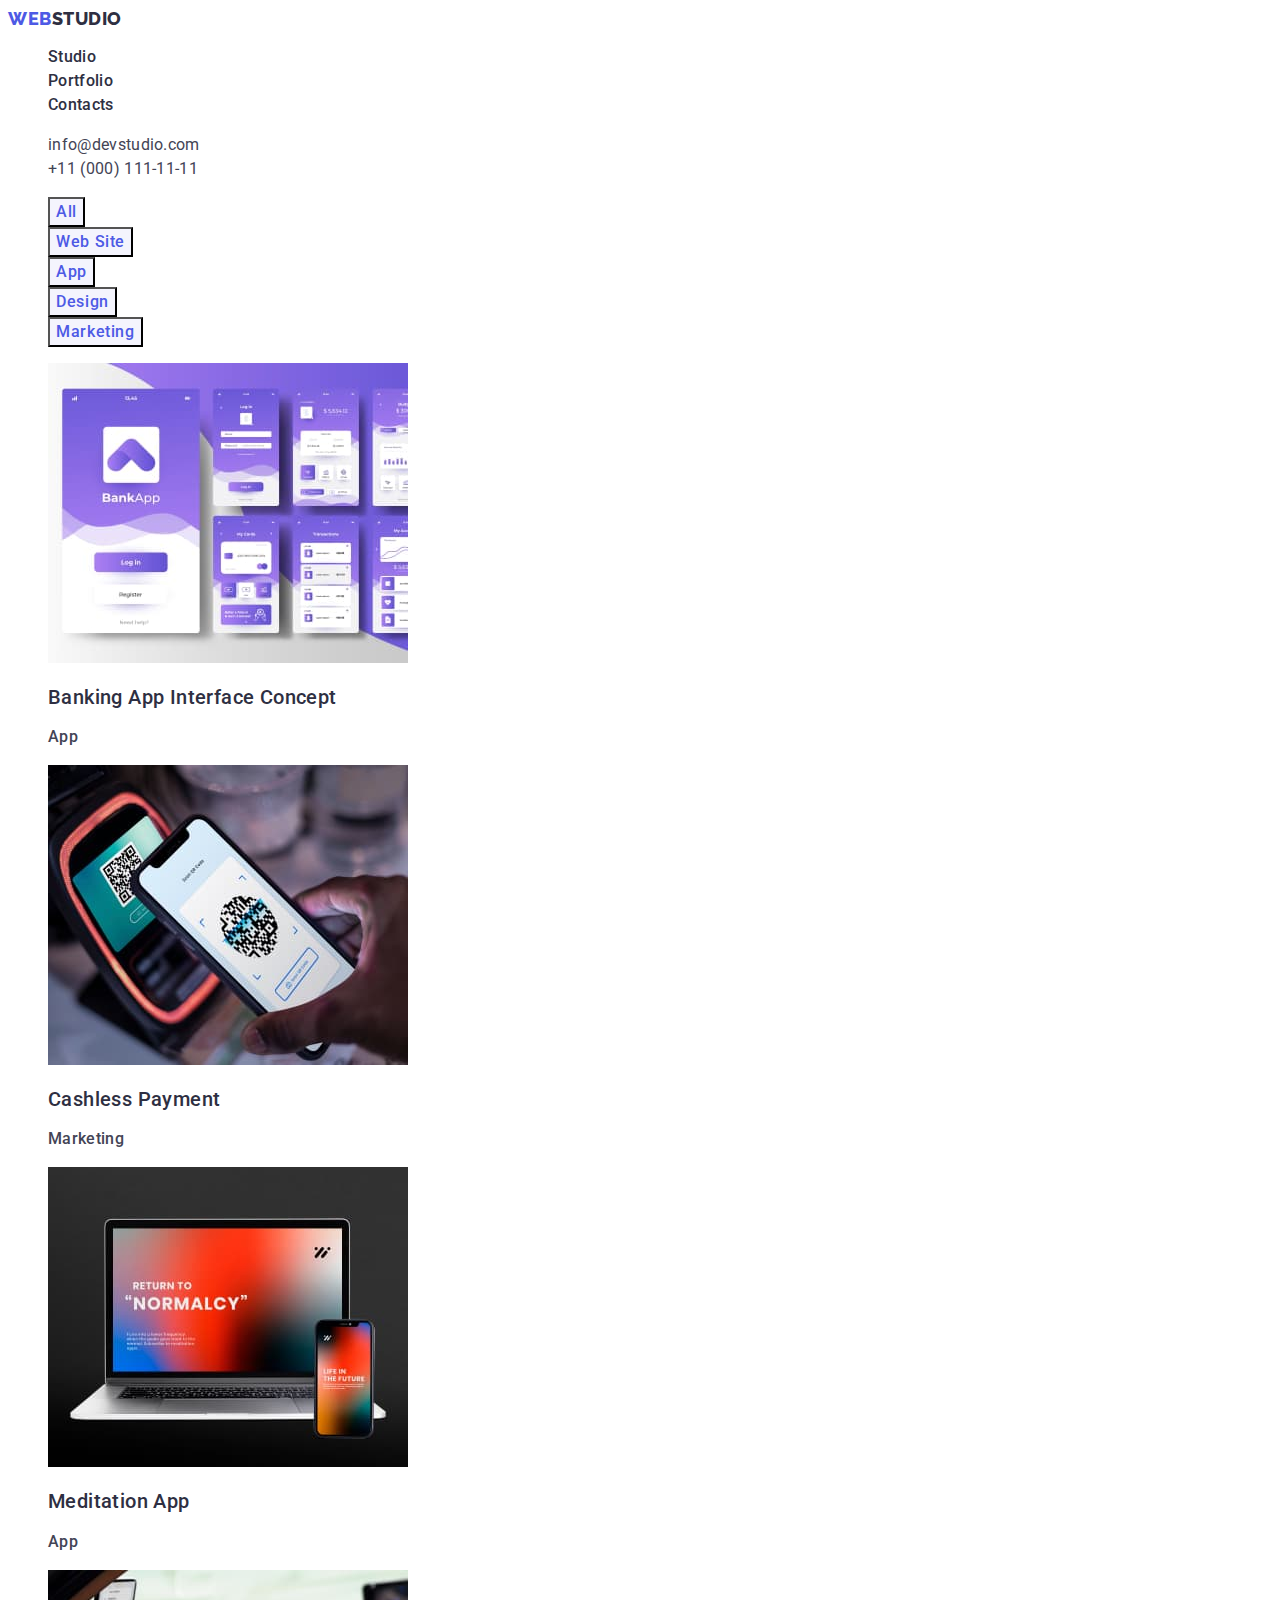
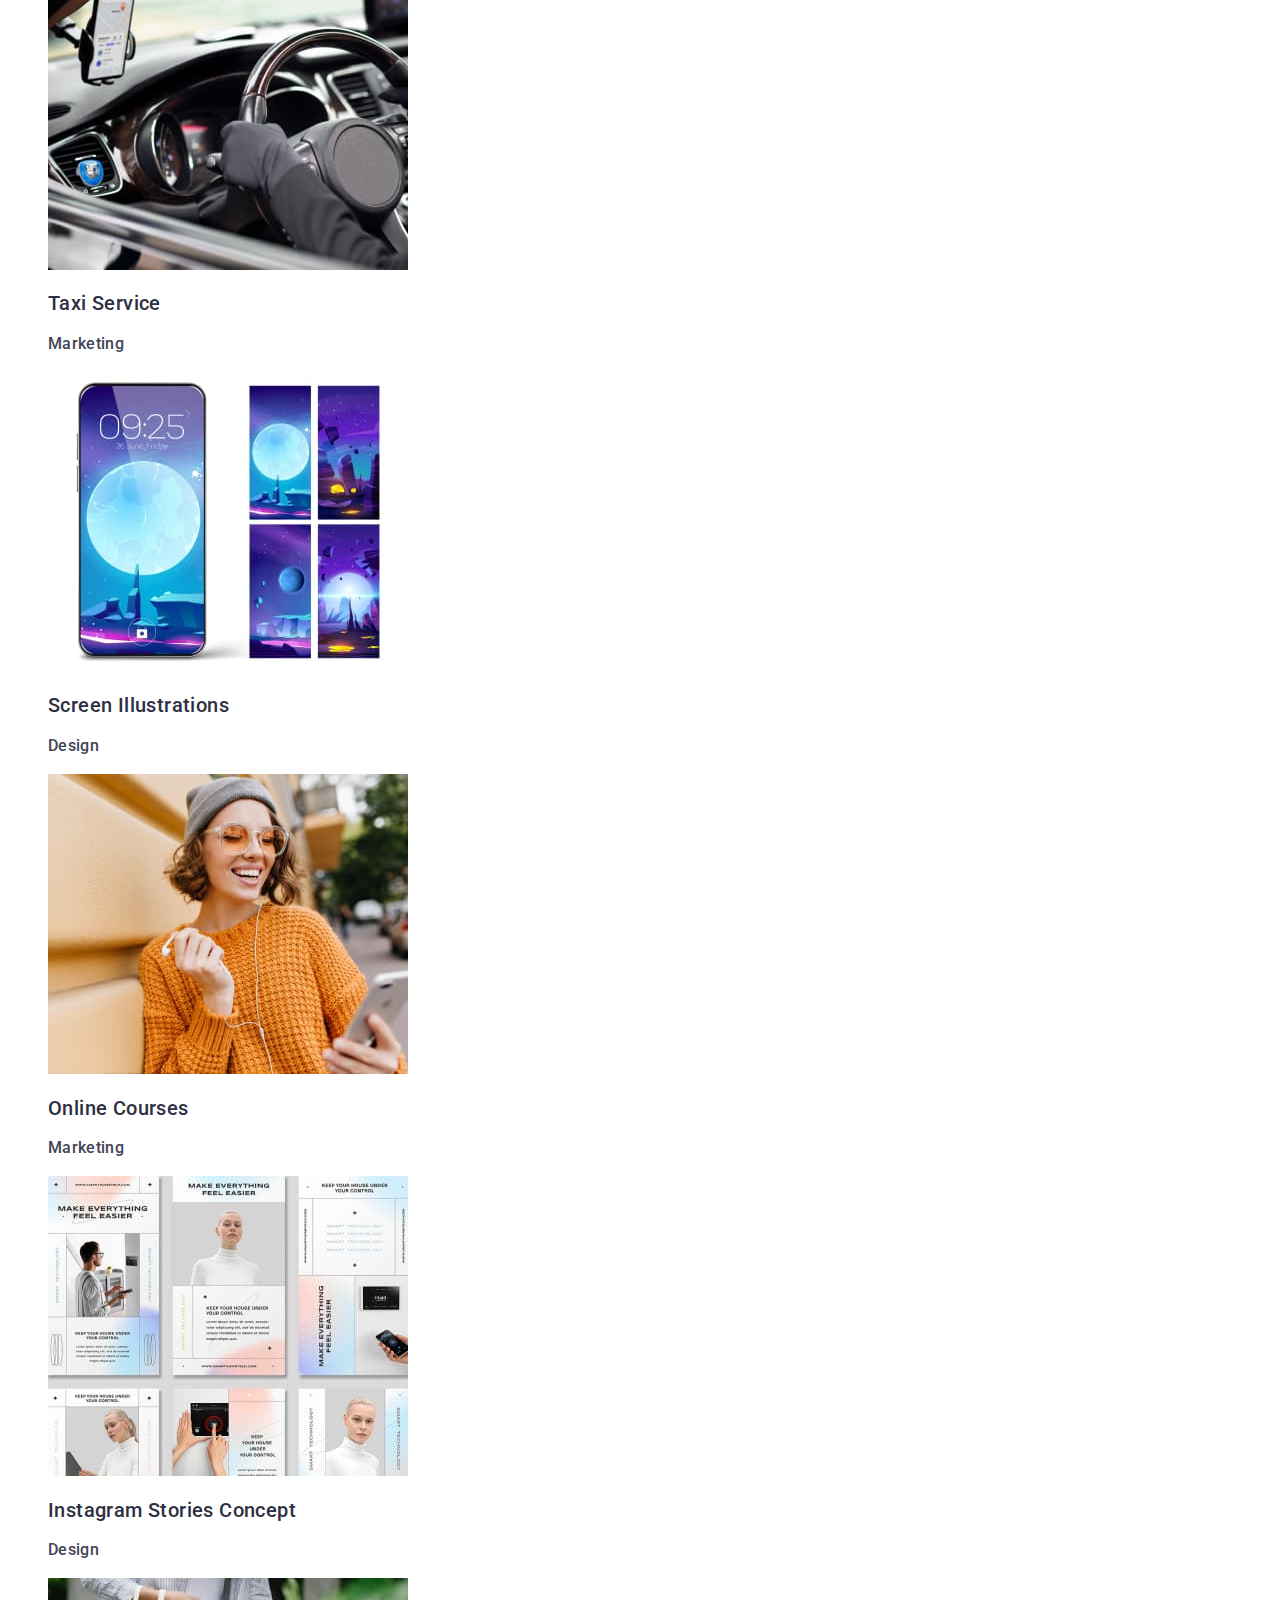
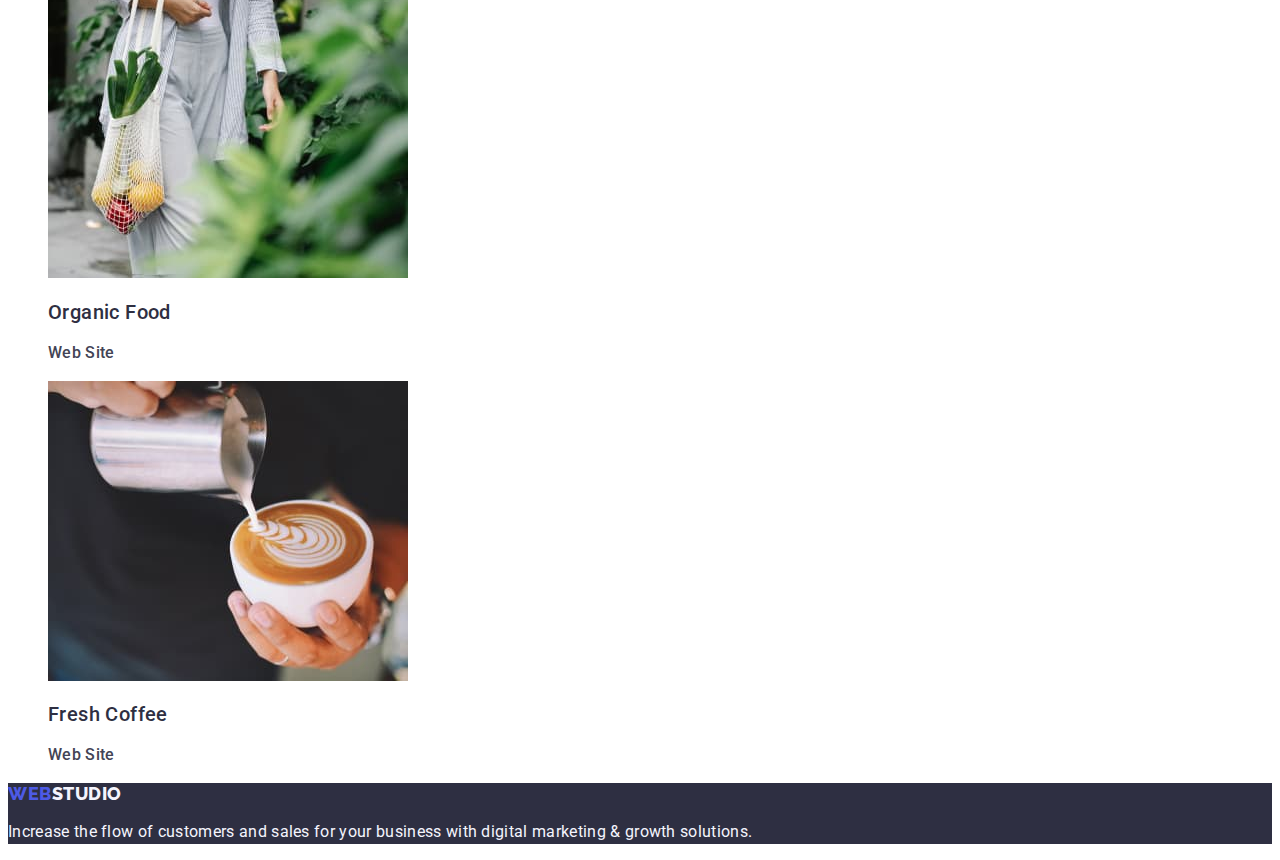
==== commit 46b29d80: "v10" ====
--- a/portfolio.html
+++ b/portfolio.html
@@ -74,64 +74,84 @@
             </a>
           </li>
           <li class="portfolio-item">
-            <a class="link" href=""></a>
-            <img src="./images/portfolio/payment.jpg" alt="Cashless Payment" />
-            <h2 class="portfolio-title">Cashless Payment</h2>
-            <p class="portfolio-dscr">Marketing</p>
+            <a class="link" href="">
+              <img
+                src="./images/portfolio/payment.jpg"
+                alt="Cashless Payment"
+              />
+              <h2 class="portfolio-title">Cashless Payment</h2>
+              <p class="portfolio-dscr">Marketing</p>
+            </a>
           </li>
           <li class="portfolio-item">
-            <a class="link" href=""></a>
-            <img
-              src="./images/portfolio/meditation_app.jpg"
-              alt="Meditation App"
-            />
-            <h2 class="portfolio-title">Meditation App</h2>
-            <p class="portfolio-dscr">App</p>
+            <a class="link" href="">
+              <img
+                src="./images/portfolio/meditation_app.jpg"
+                alt="Meditation App"
+              />
+              <h2 class="portfolio-title">Meditation App</h2>
+              <p class="portfolio-dscr">App</p>
+            </a>
           </li>
           <li class="portfolio-item">
-            <a class="link" href=""></a>
-            <img src="./images/portfolio/taxi_service.jpg" alt="Taxi Service" />
-            <h2 class="portfolio-title">Taxi Service</h2>
-            <p class="portfolio-dscr">Marketing</p>
+            <a class="link" href="">
+              <img
+                src="./images/portfolio/taxi_service.jpg"
+                alt="Taxi Service"
+              />
+              <h2 class="portfolio-title">Taxi Service</h2>
+              <p class="portfolio-dscr">Marketing</p>
+            </a>
           </li>
           <li class="portfolio-item">
-            <a class="link" href=""></a>
-            <img
-              src="./images/portfolio/screen_illus.jpg"
-              alt="Screen Illustrations"
-            />
-            <h2 class="portfolio-title">Screen Illustrations</h2>
-            <p class="portfolio-dscr">Design</p>
+            <a class="link" href="">
+              <img
+                src="./images/portfolio/screen_illus.jpg"
+                alt="Screen Illustrations"
+              />
+              <h2 class="portfolio-title">Screen Illustrations</h2>
+              <p class="portfolio-dscr">Design</p>
+            </a>
           </li>
           <li class="portfolio-item">
-            <a class="link" href=""></a>
-            <img
-              src="./images/portfolio/online_courses.jpg"
-              alt="Online Courses"
-            />
-            <h2 class="portfolio-title">Online Courses</h2>
-            <p class="portfolio-dscr">Marketing</p>
+            <a class="link" href="">
+              <img
+                src="./images/portfolio/online_courses.jpg"
+                alt="Online Courses"
+              />
+              <h2 class="portfolio-title">Online Courses</h2>
+              <p class="portfolio-dscr">Marketing</p>
+            </a>
           </li>
           <li class="portfolio-item">
-            <a class="link" href=""></a>
-            <img
-              src="./images/portfolio/insta_concept.jpg"
-              alt="Instagram Stories Concept"
-            />
-            <h2 class="portfolio-title">Instagram Stories Concept</h2>
-            <p class="portfolio-dscr">Design</p>
+            <a class="link" href="">
+              <img
+                src="./images/portfolio/insta_concept.jpg"
+                alt="Instagram Stories Concept"
+              />
+              <h2 class="portfolio-title">Instagram Stories Concept</h2>
+              <p class="portfolio-dscr">Design</p>
+            </a>
           </li>
           <li class="portfolio-item">
-            <a class="link" href=""></a>
-            <img src="./images/portfolio/organic_food.jpg" alt="Organic Food" />
-            <h2 class="portfolio-title">Organic Food</h2>
-            <p class="portfolio-dscr">Web Site</p>
+            <a class="link" href="">
+              <img
+                src="./images/portfolio/organic_food.jpg"
+                alt="Organic Food"
+              />
+              <h2 class="portfolio-title">Organic Food</h2>
+              <p class="portfolio-dscr">Web Site</p>
+            </a>
           </li>
           <li class="portfolio-item">
-            <a class="link" href=""></a>
-            <img src="./images/portfolio/fresh_coffee.jpg" alt="Fresh Coffee" />
-            <h2 class="portfolio-title">Fresh Coffee</h2>
-            <p class="portfolio-dscr">Web Site</p>
+            <a class="link" href="">
+              <img
+                src="./images/portfolio/fresh_coffee.jpg"
+                alt="Fresh Coffee"
+              />
+              <h2 class="portfolio-title">Fresh Coffee</h2>
+              <p class="portfolio-dscr">Web Site</p>
+            </a>
           </li>
         </ul>
       </section>
--- a/css/styles.css
+++ b/css/styles.css
@@ -215,6 +215,9 @@
   color: var(--color-white);
   background-color: var(--color-ocean);
 }
+.link {
+  text-decoration: none;
+}
 .portfolio-item {
   font-weight: 500;
   font-size: 20px;
@@ -233,4 +236,5 @@
   font-size: 16px;
   line-height: 24px;
   letter-spacing: 0.02em;
-}
+  color: var(--color-slate);
+}
